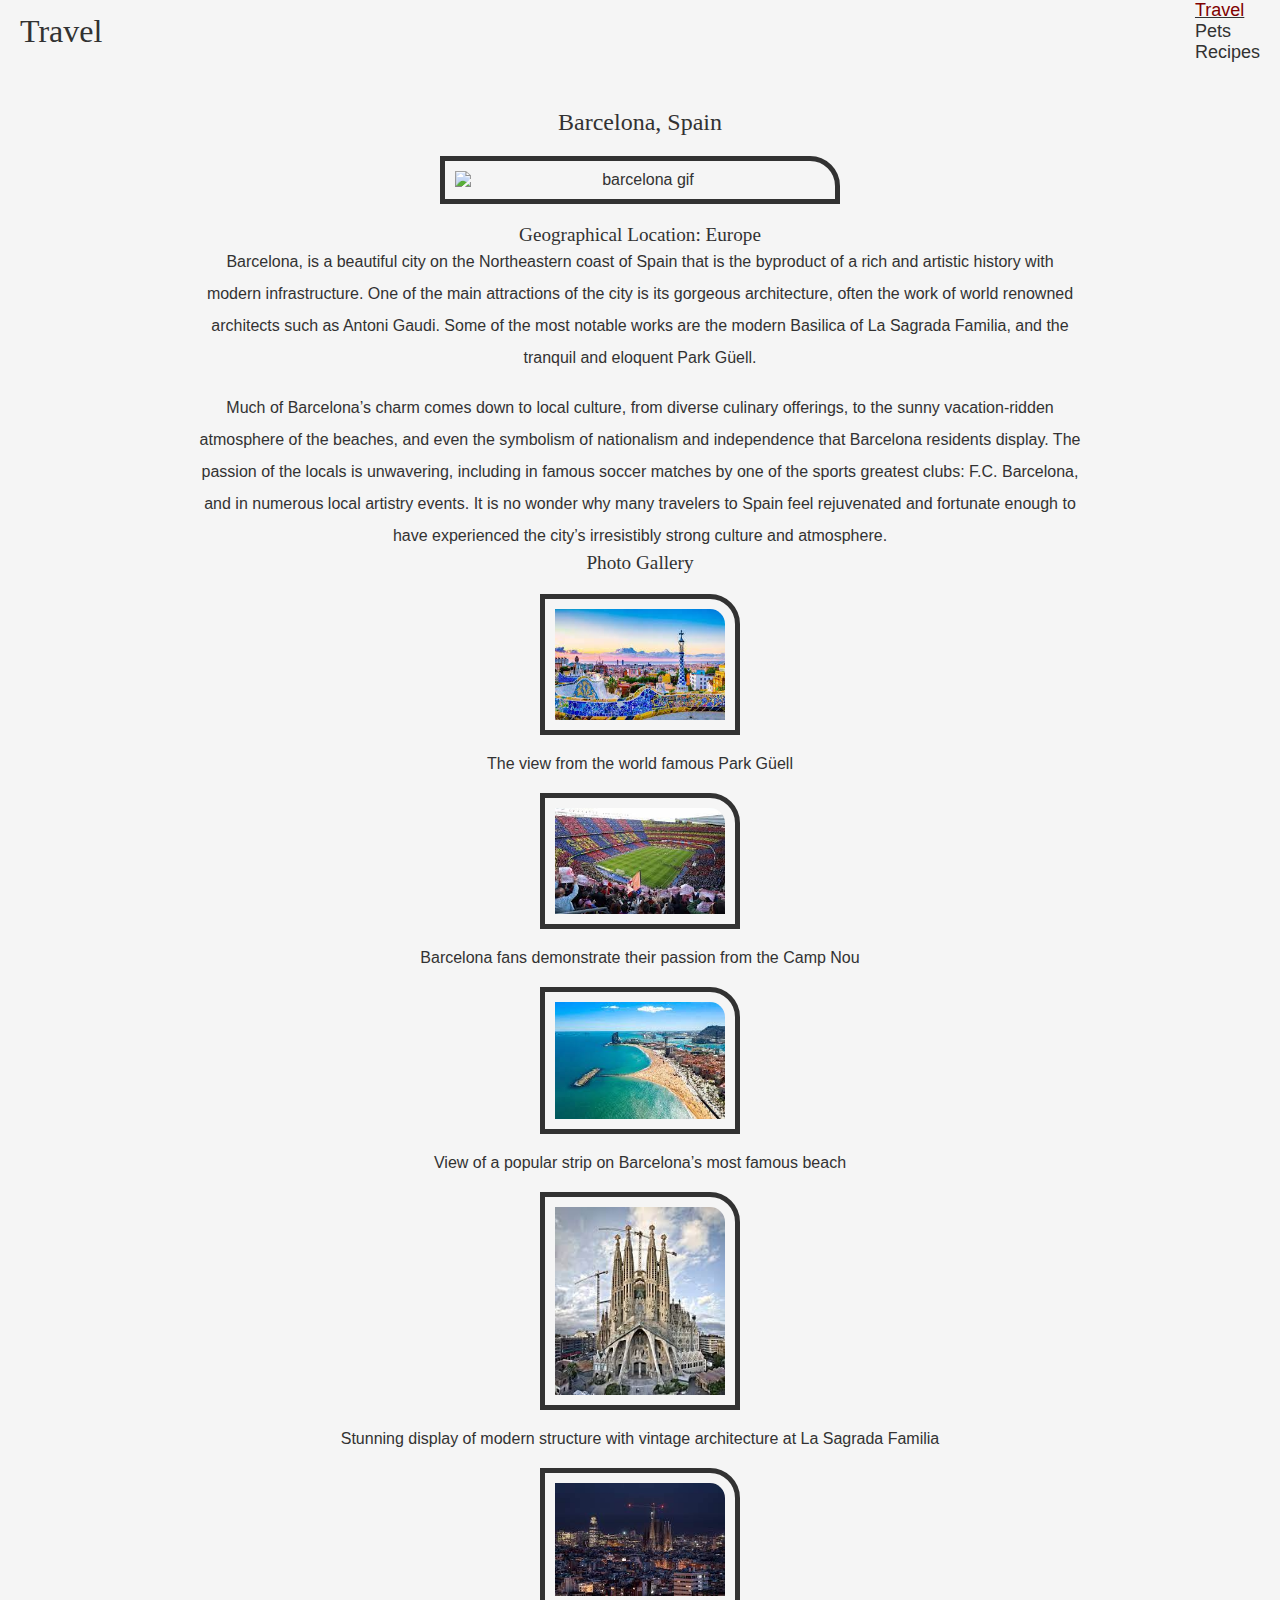
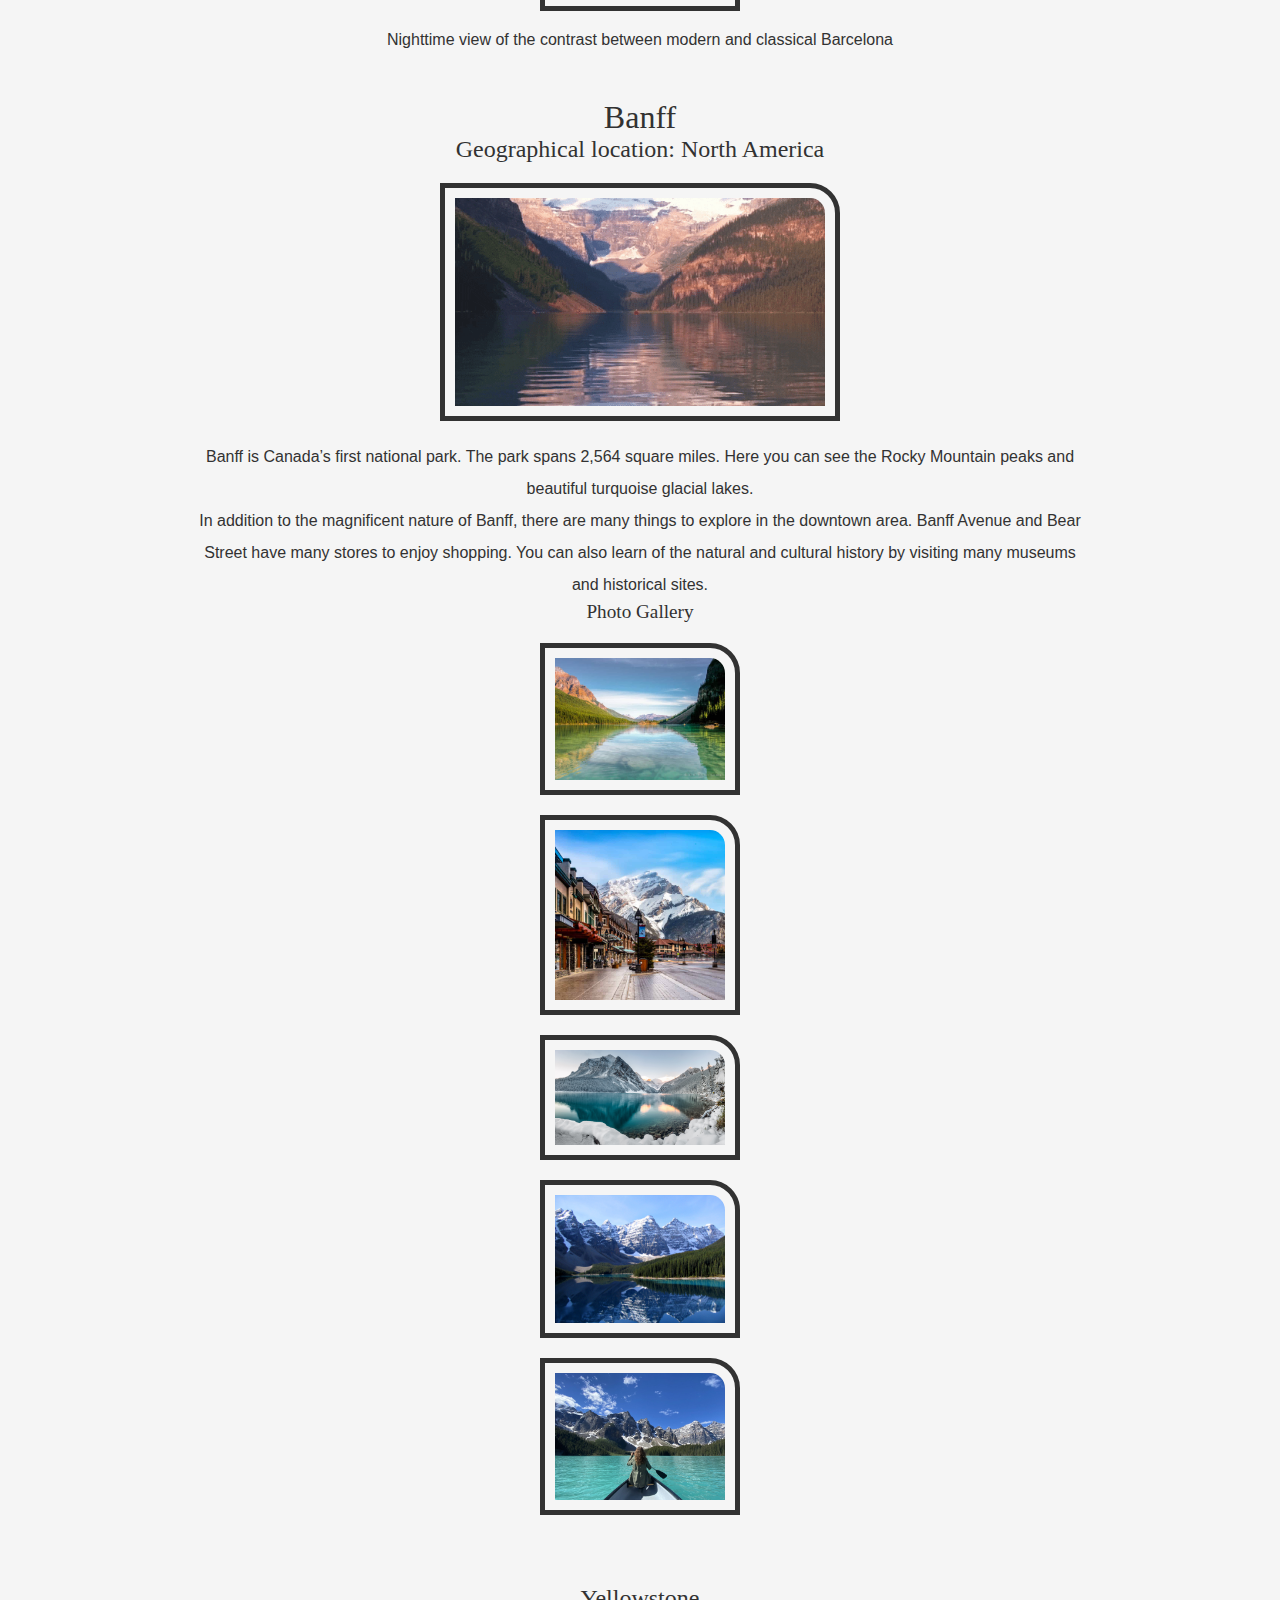
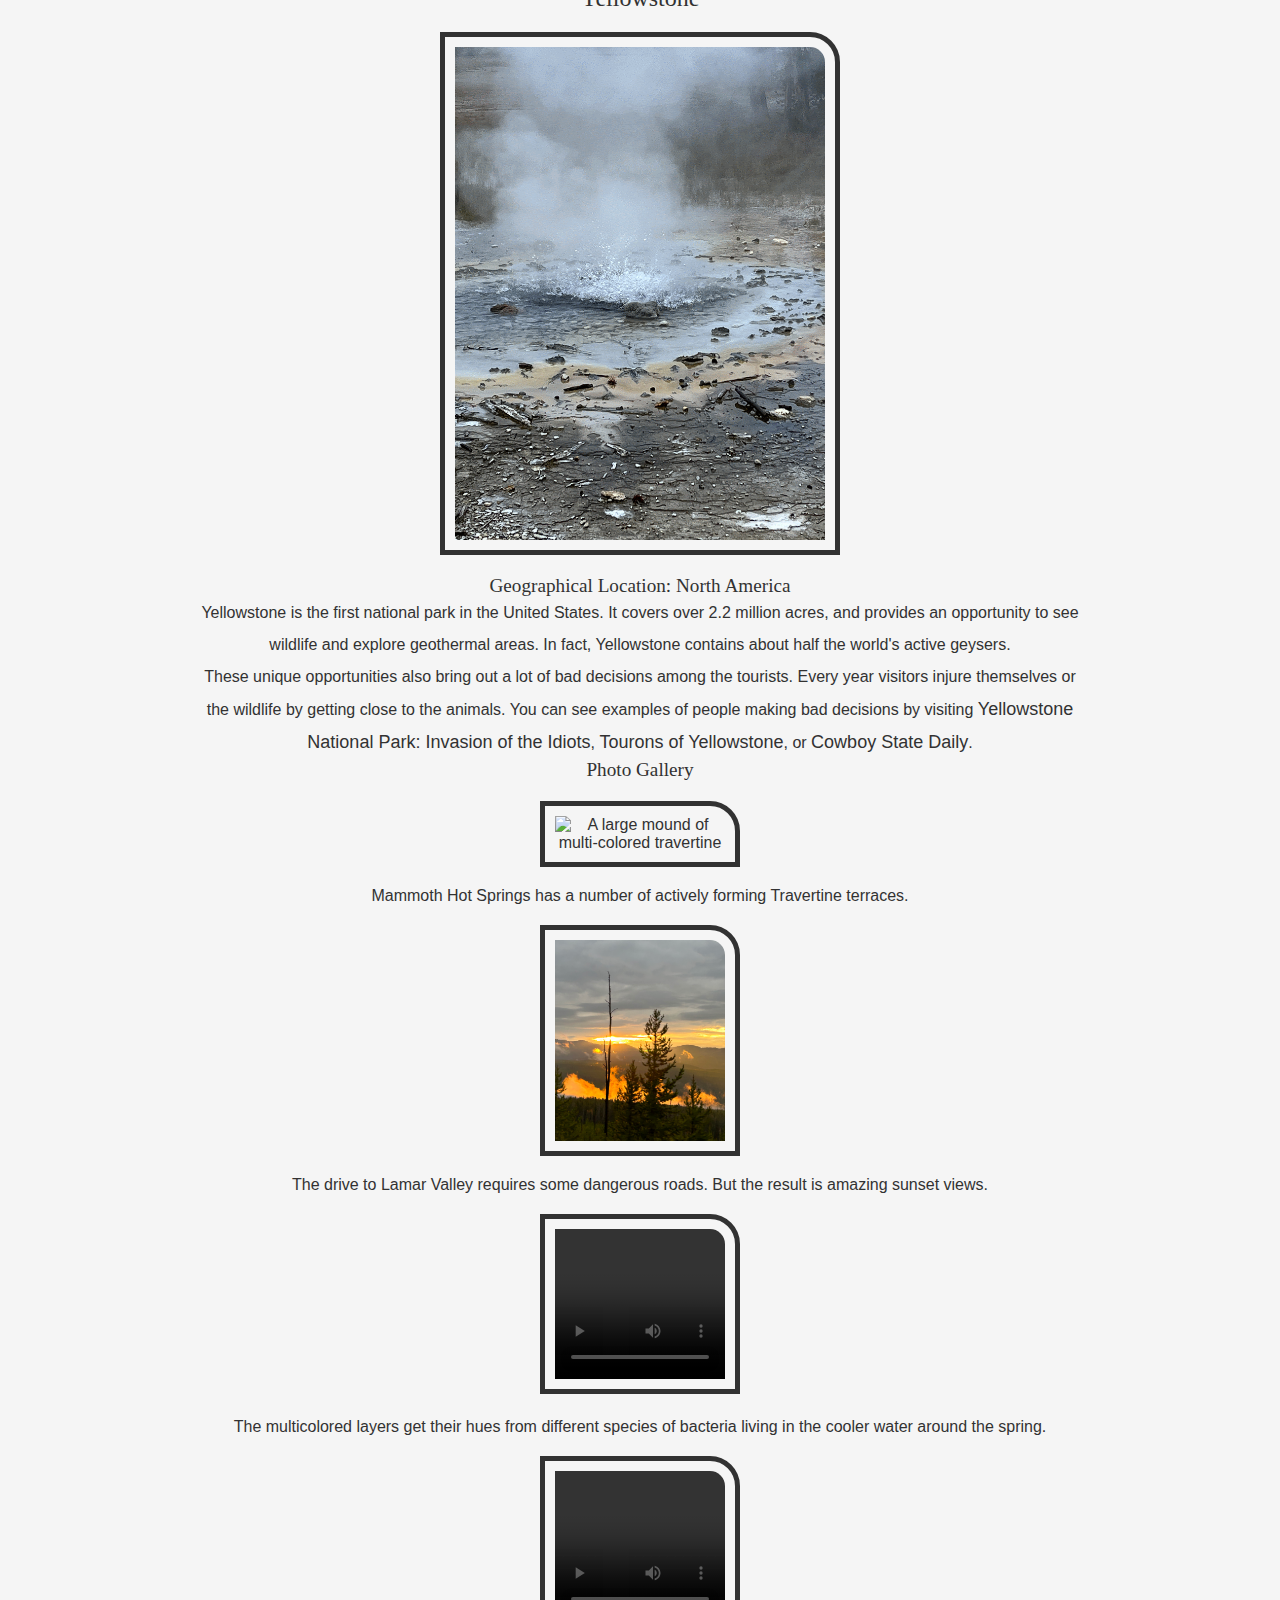
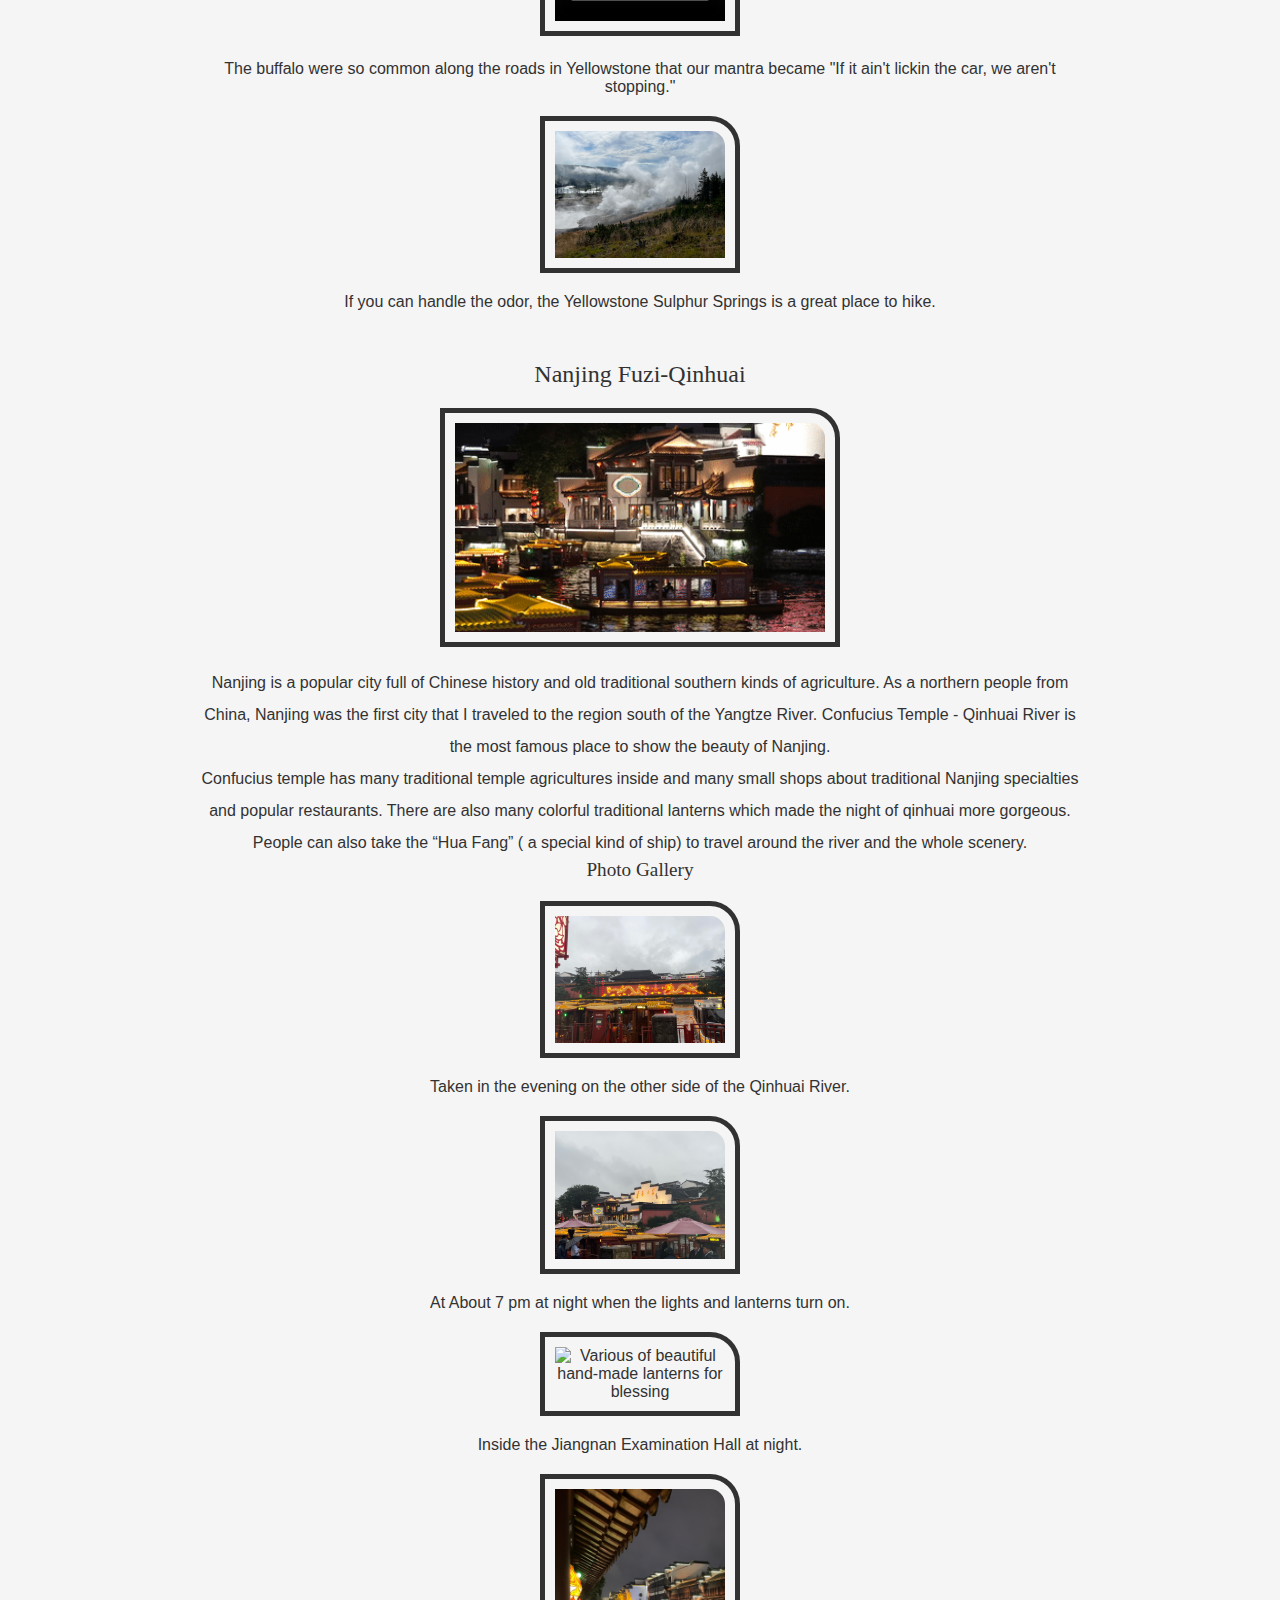
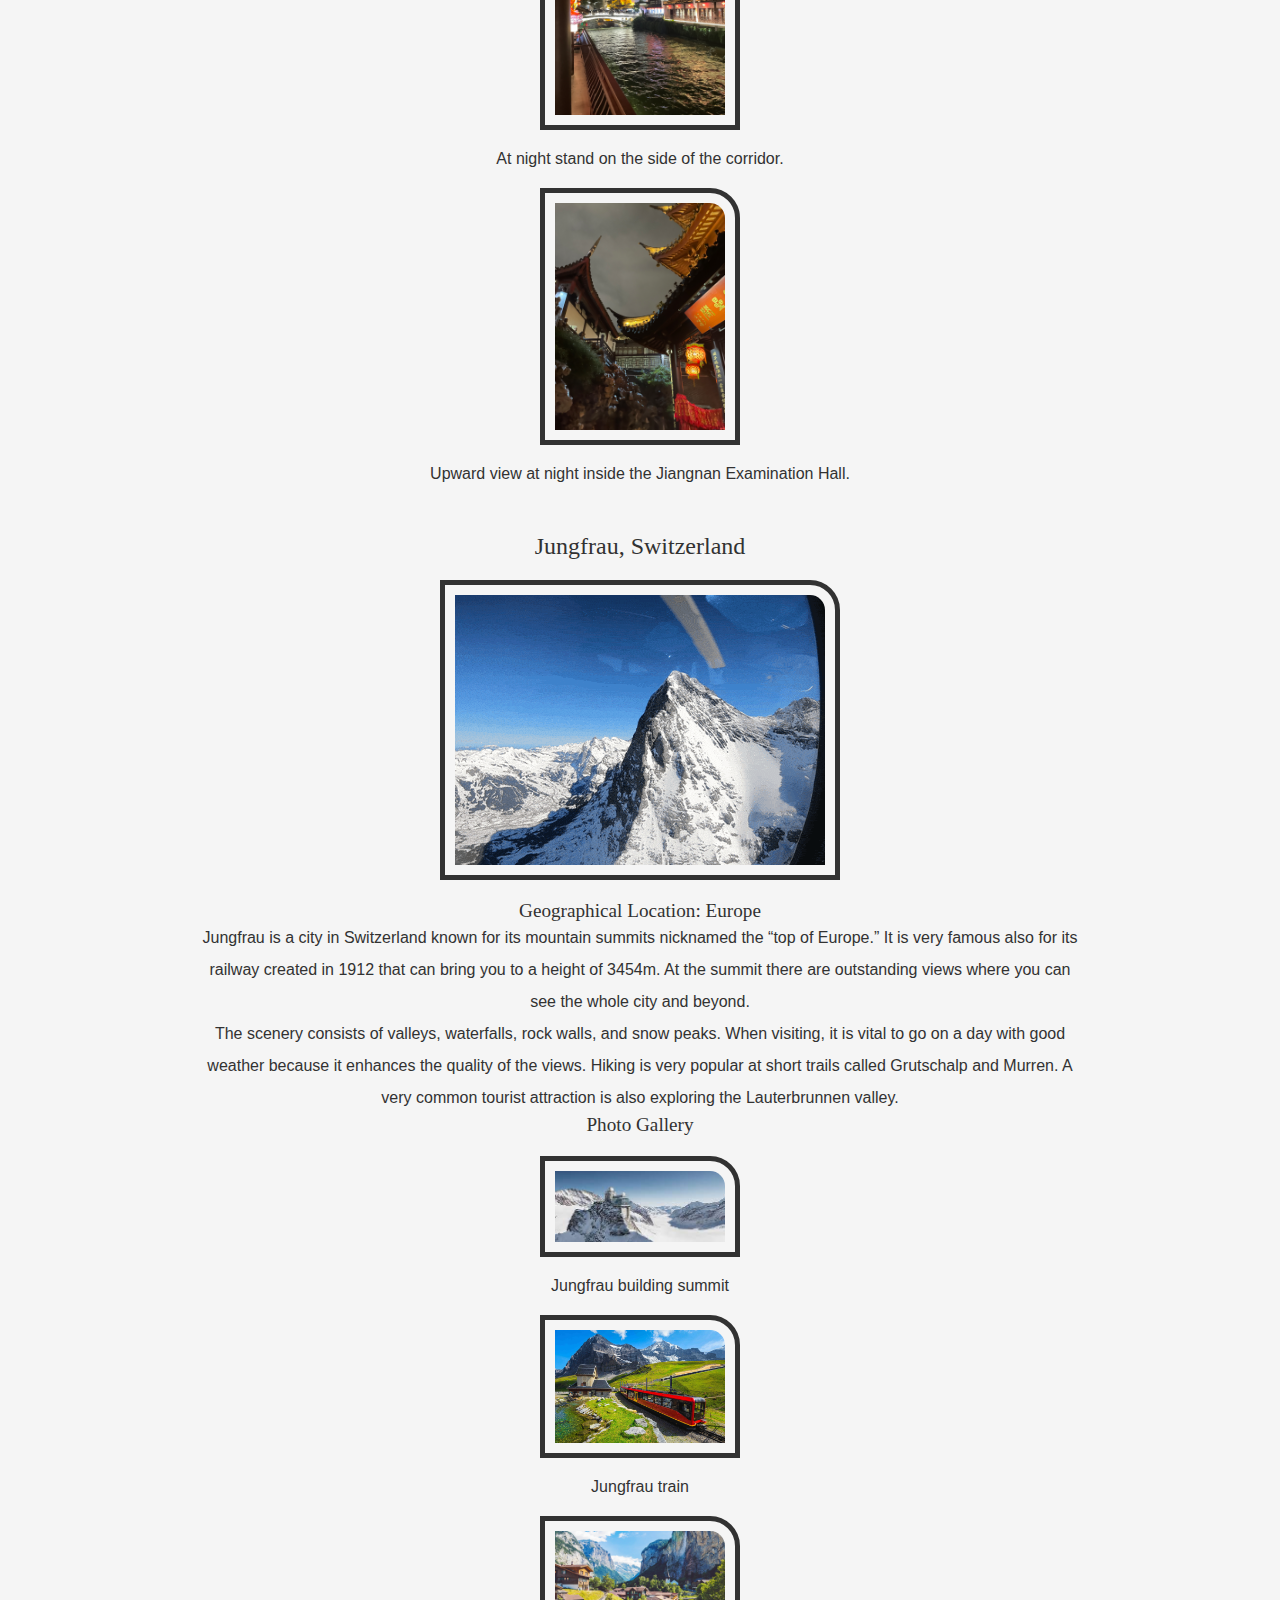
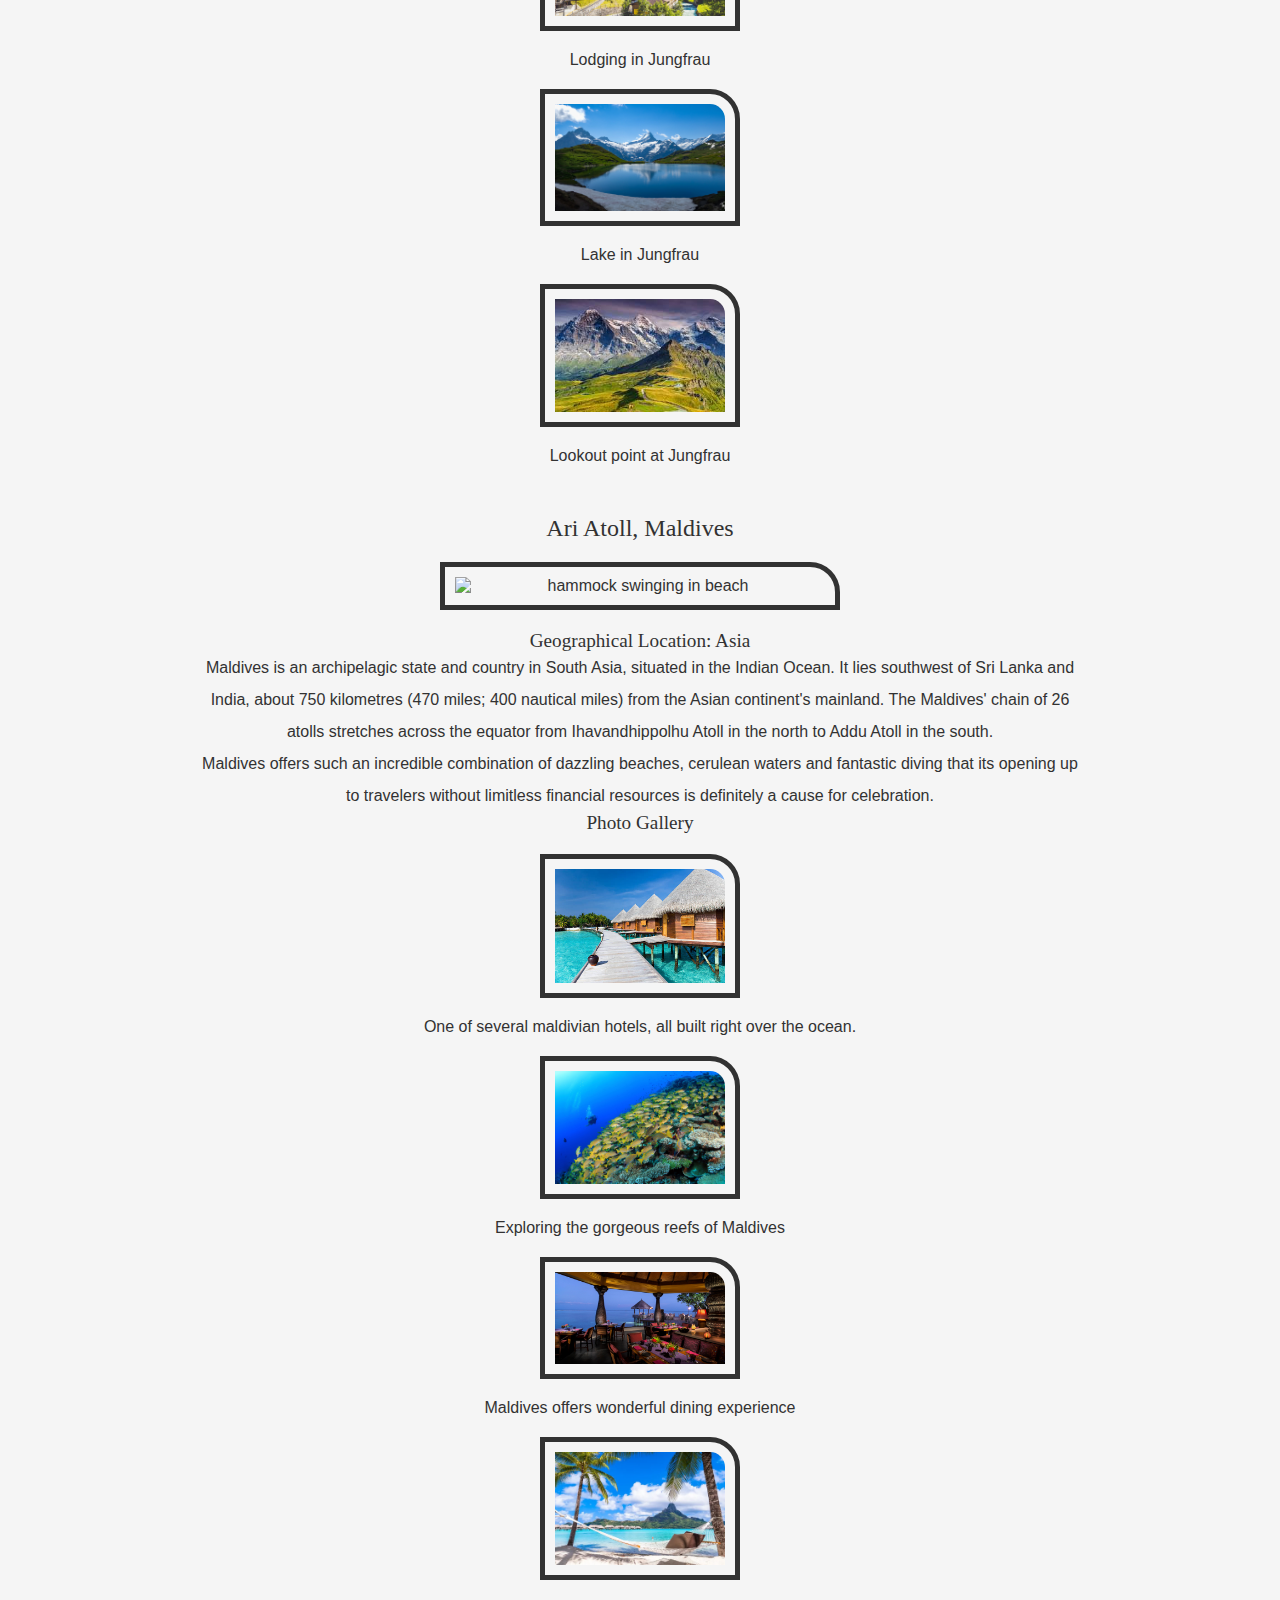
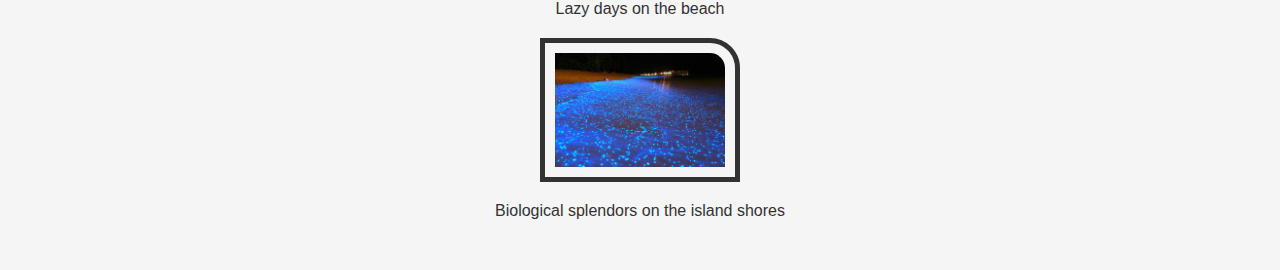
==== index.html @ 03258609 "first commit" ====
<!DOCTYPE html>
<html lang="en">
<head>
    <meta charset="UTF-8">
    <meta http-equiv="X-UA-Compatible" content="IE=edge">
    <meta name="viewport" content="width=device-width, initial-scale=1.0">
    <link rel="stylesheet" href="css/reset.css">
    <link rel="stylesheet" href="css/style.css">
    <title>Travel</title>
</head>
<body>
    
    <header>

        <h1>Travel</h1>

        <!-- <input type="checkbox" id="menu-toggle">
        <label for="menu-toggle" class="menu-icon">
            <div class="bar"></div>
            <div class="bar"></div>
            <div class="bar"></div>
        </label> -->

        <nav tabindex="0">
            <ul class="menubar">
            <li class="menuitem">
                <a class="selected" href="index.html">Travel</a>
            </li>
            <li class="menuitem">
                <a href="pets.html">Pets</a>
            </li>
            <li class="menuitem">
                <a href="recipes.html">Recipes</a>
            </li>
            </ul>
        </nav>

    </header>



    <a href="#main" class="skipToMain">Skip to main content</a>

    <!-- <nav>
        <input type="checkbox" id="hamburger-toggle">
        <label for="hamburger-toggle" id="hamburger-icon">
            <span class="line"></span>
            <span class="line"></span>
            <span class="line"></span>
        </label>
        <ul id="hamburger-menu">
            <li><a href="index.html">Travel</a></li>
            <li><a href="pets.html">Pets</a></li>
            <li><a href="recipes.html">Recipes</a></li>
        </ul>
    </nav> -->

    <main id="main">

        <div class="location">

            <div class="location-info">
                <h2>Barcelona, Spain</h2>
    
                <img class="gif" src="images/barcelona.gif" width="400" alt="barcelona gif">
                <img class="static" src="images/barcelona.jpeg" width="400" alt="barcelona image">
    
                <h3>Geographical Location: Europe</h3>
                <p>Barcelona, is a beautiful city on the Northeastern coast of Spain that is the byproduct of a rich and artistic history with modern infrastructure. One of the main attractions of the city is its gorgeous architecture, often the work of world renowned architects such as Antoni Gaudi. Some of the most notable works are the modern Basilica of La Sagrada Familia, and the tranquil and eloquent Park Güell.</p>
                <br>
                <p>Much of Barcelona’s charm comes down to local culture, from diverse culinary offerings, to the sunny vacation-ridden atmosphere of the beaches, and even the symbolism of nationalism and independence that Barcelona residents display. The passion of the locals is unwavering, including in famous soccer matches by one of the sports greatest clubs: F.C. Barcelona, and in numerous local artistry events. It is no wonder why many travelers to Spain feel rejuvenated and fortunate enough to have experienced the city’s irresistibly strong culture and atmosphere.</p>
            </div>
            
            <div class="photo-gallery">
                <h3>Photo Gallery</h3>
                <figure>
                    <img src="images/park_guell.jpeg" alt="View from bench seating above park" width="200">
                    <figcaption>The view from the world famous Park Güell</figcaption>
                </figure>
    
                <figure>
                    <img src="images/camp-nou.jpeg" alt="View of an FC Barcelona match from the Camp Nou" width="200">
                    <figcaption>Barcelona fans demonstrate their passion from the Camp Nou</figcaption>
                </figure>
    
    
                <figure>
                    <img src="images/beach_barcelona.jpeg" alt="Beach on the northeastern coast of spain" width="200">
                    <figcaption>View of a popular strip on Barcelona’s most famous beach</figcaption>
                </figure>
    
                <figure>
                    <img src="images/sagrada_familia.jpeg" alt="Image of famous basilica: La Sagrada Familia" width="200">
                    <figcaption>Stunning display of modern structure with vintage architecture at La Sagrada Familia</figcaption>
                </figure>
    
                <figure>
                    <img src="images/barcelona_skyline.jpeg" alt="Image of the night skyline in Barcelona" width="200">
                    <figcaption>Nighttime view of the contrast between modern and classical Barcelona</figcaption>
                </figure>
            <!-- Jean Gamboa Fuentes -->
            </div>   
        </div>

        <!-- Location 2 -->
        <div class="location">
            <div class="location-info">
                <h1>Banff</h1>
                <h2>Geographical location: North America</h2>
                <img class="static" src="images/banff.jpg" width = "400" alt = "Beautiful lake at Banff"/>
                <img class="gif" src="images/banff.gif" width = "400" alt = "GIF of a lake at Banff National Park"/>
                <p>Banff is Canada’s first national park. The park spans 2,564 square miles. Here you can see the Rocky Mountain peaks and beautiful turquoise glacial lakes.</p>
                <p>In addition to the magnificent nature of Banff, there are many things to explore in the downtown area. Banff Avenue and Bear Street have many stores to enjoy shopping. You can also learn of the natural and cultural history by visiting many museums and historical sites.</p>
            </div>
            <div class="photo-gallery">
                <h3>Photo Gallery</h3>
                <img class="thumbnail" src ="images/banff_lake_summer.jpg" width= "200" alt = "Lake at Banff in summer"/>
                <img src ="images/banff_town.jpg" width = "200" alt = "Banff downtown"/>
                <img src ="images/banff_winter.jpg" width = "200" alt = "Beautiful Banff in winter"/>
                <img src ="images/moraine_lake_banff.jpg" width = "200" alt = "Moraine lake at Banff"/>
                <img src ="images/canoeing_in_banff.jpg" width = "200" alt = "Canoeing in Banff"/>
            </div>
        </div>

        <!-- Location 3 -->
        <div class="location">

            <div class="location-info">
                <h2>Yellowstone</h2>
                <img class="gif" src="images/yellowstone_cauldron.gif" width="400" alt="Bubbling cauldron.">
                <img class="static" src="images/yellowstone_cauldron.jpg" width = "400" alt="Bubbling cauldron">
                <h3>Geographical Location: North America</h3>
                <p>Yellowstone is the first national park in the United States. It covers over 2.2 million acres, and provides an opportunity to see wildlife and explore geothermal areas.  In fact, Yellowstone contains about half the world's active geysers.</p>
                <p>These unique opportunities also bring out a lot of bad decisions among the tourists.  Every year visitors injure themselves or the wildlife by getting close to the animals.  You  can see examples of people making bad decisions by visiting <a href ="https://www.facebook.com/groups/yellowstonenationalparkinvasionoftheidiots/">Yellowstone National Park: Invasion of the Idiots</a>, <a href="https://www.instagram.com/touronsofyellowstone/?hl=en">Tourons of Yellowstone</a>, or  <a href="https://cowboystatedaily.com/">Cowboy State Daily</a>.</p>
            </div>

            <div class="photo-gallery">
                <h3>Photo Gallery</h3>

                <figure>
                    <img src="images/yellowstone_travertine.JPG" width = "200" alt="A large mound of multi-colored travertine">
                    <figcaption>Mammoth Hot Springs has a number of actively forming Travertine terraces.</figcaption>
                </figure>
                <figure>
                    <img src="images/yellowstone_sunset.jpg" width = "200" alt="Sunset over mountains with some charred trees in the foreground">
                    <figcaption>The drive to Lamar Valley requires some dangerous roads.  But the result is amazing sunset views.</figcaption>
                </figure>
                <figure>
                    <video width="200"  controls>
                        <source src="images/yellowstone_prism.MOV">
                        Your browser does not support the video tag.
                    </video>
                    <figcaption>The multicolored layers get their hues from different species of bacteria living in the cooler water around the spring.</figcaption>
                </figure>
                <figure>
                    <video width="200"  controls>
                        <source src="images/yellowstone_buffalo.MOV">
                        Your browser does not support the video tag.
                    </video>
                    <figcaption>The buffalo were so common along the roads in Yellowstone that our mantra became "If it ain't lickin the car, we aren't stopping."</figcaption>
                </figure>
                <figure>
                    <img src="images/yellowstone_sulphur_springs.JPG" width = "200" alt="A large spring with clouds of sulfur smoke rising from it.">
                    <figcaption>If you can handle the odor, the Yellowstone Sulphur Springs is a great place to hike.</figcaption>
                </figure>
            </div>
            <!-- Colleen van Lent -->
        </div>

        <!-- Location 4 -->
        <div class="location">
            <div class="location-info">
                <h2>  Nanjing Fuzi-Qinhuai </h2>
                <img class="gif" src="images/nanjing.gif" width = 400 alt = "qinhuai river git at night">
                <img class="static" src = "images/qinhuai.JPG" width = 400 alt = "qinhuai river photo at night">
                <p>Nanjing is a popular city full of Chinese history and old traditional southern kinds of agriculture. As a northern people from China, Nanjing was the first city that I traveled to the region south of the Yangtze River. Confucius Temple - Qinhuai River is the most famous place to show the beauty of Nanjing.</p>
                <p>Confucius temple has many traditional temple agricultures inside and many small shops about traditional Nanjing specialties and popular restaurants. There are also many colorful traditional lanterns which made the night of qinhuai more gorgeous. People can also take the “Hua Fang” ( a special kind of ship) to travel around the river and the whole scenery.  </p>
            </div>

            <div class="photo-gallery">
                <h3>Photo Gallery</h3>
                <figure>
                    <img src = "images/nj_dragon.JPG"  width = 200 alt = "Two dragons playing with beads carved on the dragon wall of a traditional Chinese building">
                    <figcaption> Taken in the evening on the other side of the Qinhuai River. </figcaption>
                </figure>
                <figure>
                    <img src = "images/nj_huafang.JPG"  width = 200 alt = "The Huafang ship of Qinhuai River for visitors">
                    <figcaption> At About 7 pm at night when the lights and lanterns turn on.</figcaption>
                </figure>
                <figure>
                    <img src = "images/nj_lantern.JPG"  width = 200 alt = "Various of beautiful hand-made lanterns for blessing">
                    <figcaption>  Inside the Jiangnan Examination Hall at night.</figcaption>
                </figure>
                <figure>
                    <img src = "images/nj_qhriver.JPG"  width = 200 alt = "The ancient building corridor on both sides of the Qinhuai River">
                    <figcaption>  At night stand on the side of the corridor.</figcaption>
                </figure>
                <figure>
                    <img src = "images/nj_temple.JPG"  width = 200 alt = "The temple  people burn incense and pray for success in the exam">
                    <figcaption> Upward view at night inside the Jiangnan Examination Hall. </figcaption>
                </figure>
            </div>

            <!--Sophy Ji-->
            </div>

        <!-- Location 5 -->
        <div class="location">
            <div class="location-info">
                <h2>Jungfrau, Switzerland</h2>
                <img class="gif" src=images/jungfrau-helicopter.gif width="400" height="300" alt="Helicoper in Jungfrau.">
                <img class="static" src=images/jungfrau-summit.jpeg width = "400" height="300" alt="Top of jungfrau">
                <h3>Geographical Location: Europe</h3>
                <p>Jungfrau is a city in Switzerland known for its mountain summits nicknamed the “top of Europe.” It is very famous also for its railway created in 1912 that can bring you to a height of 3454m. At the summit there are outstanding views where you can see the whole city and beyond.</p>
                <p>The scenery consists of valleys, waterfalls, rock walls, and snow peaks. When visiting, it is vital to go on a day with good weather because it enhances the quality of the views. Hiking is very popular at short trails called Grutschalp and Murren. A very common tourist attraction is also exploring the Lauterbrunnen valley.</p>
            </div>

            <div class="photo-gallery">
                <h3>Photo Gallery</h3>
                <figure>
                    <img src=images/jungfrau_summit_building.jpg width = "200" alt="Tourists can take the train and elevator up to that building on summit">
                    <figcaption>Jungfrau building summit</figcaption>
                </figure>
                <figure>
                    <img src=images/jungfrau_train.jpg width = "200" alt="Train on railway that takes you to the top of the summit">
                    <figcaption>Jungfrau train</figcaption>
                </figure>
                <figure>
                    <img src=images/jungfrau_lodging.jpg width = "200" alt="Houses located in Jungfrau for people to stay at">
                    <figcaption>Lodging in Jungfrau</figcaption>
                </figure>
                <figure>
                    <img src=images/jungfrau_water.jpg width = "200" alt="Body of water located in Jungfrau fun for swimming">
                    <figcaption>Lake in Jungfrau</figcaption>
                </figure>
                <figure>
                    <img src=images/jungfrau_lookout.jpg width = "200" alt="Tourists can go to the spot to look out over the country">
                    <figcaption>Lookout point at Jungfrau</figcaption>
                </figure>
            </div>

            <!-- Daniel Saltzman -->
        </div>

        <!-- Location 6 -->
        <div class="location">
            <div class="location-info">
                <h2>Ari Atoll, Maldives</h2>
                <img class="gif" src="images/maldives.gif" width="400" alt="hammock swinging in beach">
                <img class="static" src="images/maldives_aerial.jpeg" width="400" alt="aerial view of houses on water">
                <h3>Geographical Location: Asia</h3>
                <p>Maldives is an archipelagic state and country in South Asia, situated in the Indian Ocean. It lies southwest of Sri Lanka and India, about 750 kilometres (470 miles; 400 nautical miles) from the Asian continent's mainland. The Maldives' chain of 26 atolls stretches across the equator from Ihavandhippolhu Atoll in the north to Addu Atoll in the south.</p>
                <p>Maldives offers such an incredible combination of dazzling beaches, cerulean waters and fantastic diving that its opening up to travelers without limitless financial resources is definitely a cause for celebration.</p>
            </div>

            <div class="photo-gallery">
                <h3>Photo Gallery </h3>
                <figure>
                    <img src="images/maldives_hotel.jpeg" width = "200" alt="A maldives hotel with multiple suites lined up on the right and a central boardwalk">
                    <figcaption>One of several maldivian hotels, all built right over the ocean.</figcaption>
                </figure>
                <figure>
                    <img src="images/maldives_diving.jpeg" width = "200" alt="A scuba diver diving in the Maldives along a vibrant reef">
                    <figcaption>Exploring the gorgeous reefs of Maldives</figcaption>
                </figure>
                <figure>
                    <img src="images/maldives_restaurant.jpeg" width = "200" alt="Interior of a luxury dining restaurant in Maldives overlooking the ocean">
                    <figcaption>Maldives offers wonderful dining experience</figcaption>
                </figure>
                <figure>
                    <img src="images/maldives_hammock.webp" width = "200" alt="A hammock on the beach besides the clear blue waters of Maldives">
                    <figcaption>Lazy days on the beach</figcaption>
                </figure>
                <figure>
                    <img src="images/maldives_glowing.jpeg" width = "200" alt="The bioluminescent glowing beach of Maldives where the waters glow blue">
                    <figcaption>Biological splendors on the island shores</figcaption>
                </figure>
            </div>

            <!-- Aditya Kaushal -->
        </div>

    </main>

</body>

</html>
---- css/style.css ----
/* Background color: beige #DDD0C8
   Text Color: Dark Gray #323232
   Heading Colors: Dark Gray
*/
html {
    scroll-behavior: smooth;
    font-family: 'Segoe UI', Tahoma, Geneva, Verdana, sans-serif;
}

header {
    /* padding: 20px 0; */
    display: flex;
    justify-content: space-between;
    align-items: center;
    color: #323232;
    margin: 0px 10px;
}

body {
    margin: 0px 10px;
    /* font-family: sans-serif; */
    background-color: #DDD0C8;
    color: #323232; 
}

/* HEADING STYLING */
h1 {
    font-family: 'Times New Roman', Times, serif;
    color: #323232;
    text-align: center;
    font-size: xx-large;
}

h2, h3 {
    font-family: 'Times New Roman', Times, serif;
    color: #323232;
}

h2 {
    font-size: x-large;
}

h3 {
    font-size: larger;
}

/* LINK STYLING */
a {
    text-decoration: none;
    color: #323232;
    font-size: large;   
}

.skipToMain {
    display: hidden;
    position: relative;
    top: -400px;
}

a:hover {
    color: gray;
} 
.selected {
    text-decoration: underline;
    text-decoration-color: #323232;
    color: maroon
}
/* PARAGRAPH STYLING */
p {
    line-height: 32px;  
}

/* RECIPE STYLING */
.recipe {
    margin: 0;
    padding: 0;
    margin-top: 25px;
    margin-bottom: 50px;
    display: grid;
    grid-template-columns: 15% 70% 15%;
    /* gap: 15px; */
}

.recipe-info {
    grid-column: 2; /* Place the box in the middle column */
    margin: 0 auto; /* Center horizontally within the middle column */
    text-align: center; /* Center the text within the box */
}

/* PET STYLING */
.pet {
    margin: 0;
    padding: 0;
    margin-top: 25px;
    margin-bottom: 50px;
    display: grid;
    grid-template-columns: 15% 70% 15%;
    /* gap: 15px; */
}

.pet-info {
    grid-column: 2; /* Place the box in the middle column */
    margin: 0 auto; /* Center horizontally within the middle column */
    text-align: center; /* Center the text within the box */
}

/* LOCATION styling */
.location {
    margin: 0;
    padding: 0;
    margin-top: 25px;
    margin-bottom: 50px;
    display: grid;
    grid-template-columns: 15% 70% 15%;
    /* gap: 15px; */
}

.location-info {
    grid-column: 2; /* Place the box in the middle column */
    margin: 0 auto; /* Center horizontally within the middle column */
    text-align: center; /* Center the text within the box */
}

.photo-gallery {
    grid-column: 2; /* Place the box in the middle column */
    margin: 0 auto; /* Center horizontally within the middle column */
    text-align: center; /* Center the text within the box */

}

/* PHOTO GALLERY STYLING */
.static {
    display: none;
}

@media screen and (prefers-reduced-motion: reduce){

    html {
        scroll-behavior: auto; /* Removes scroll animation */
    }
  
    .skipToMain {
      -webkit-transition: none; /* sets to default setting */
      transition: none;        /* sets to default setting */
     }  

    .gif {
        display: none;
    }

    .static {
        display: block;
    }


  }

img {
    border: solid 5px;
    margin: 0 auto;
    margin-top: 20px;
    margin-bottom: 20px;
    display: block;
    padding: 10px;
    border-top-right-radius: 30px;
}

video {
    border: solid 5px;
    margin: 20px 0px;
    padding: 10px;
    border-top-right-radius: 30px;
}

/* Larger views (NOT COMPLETED) */
@media screen and (min-width: 768px) {
    
    body {
        background-color: whitesmoke;
    }

    .skipToMain {
        position: relative;
        top: -100px;
        text-transform: uppercase;
        display: block;
    }

    .skipToMain:focus {
        position: absolute;
        top: 20px;
    }

    :focus {
        border: solid 2px;
    }
      
}
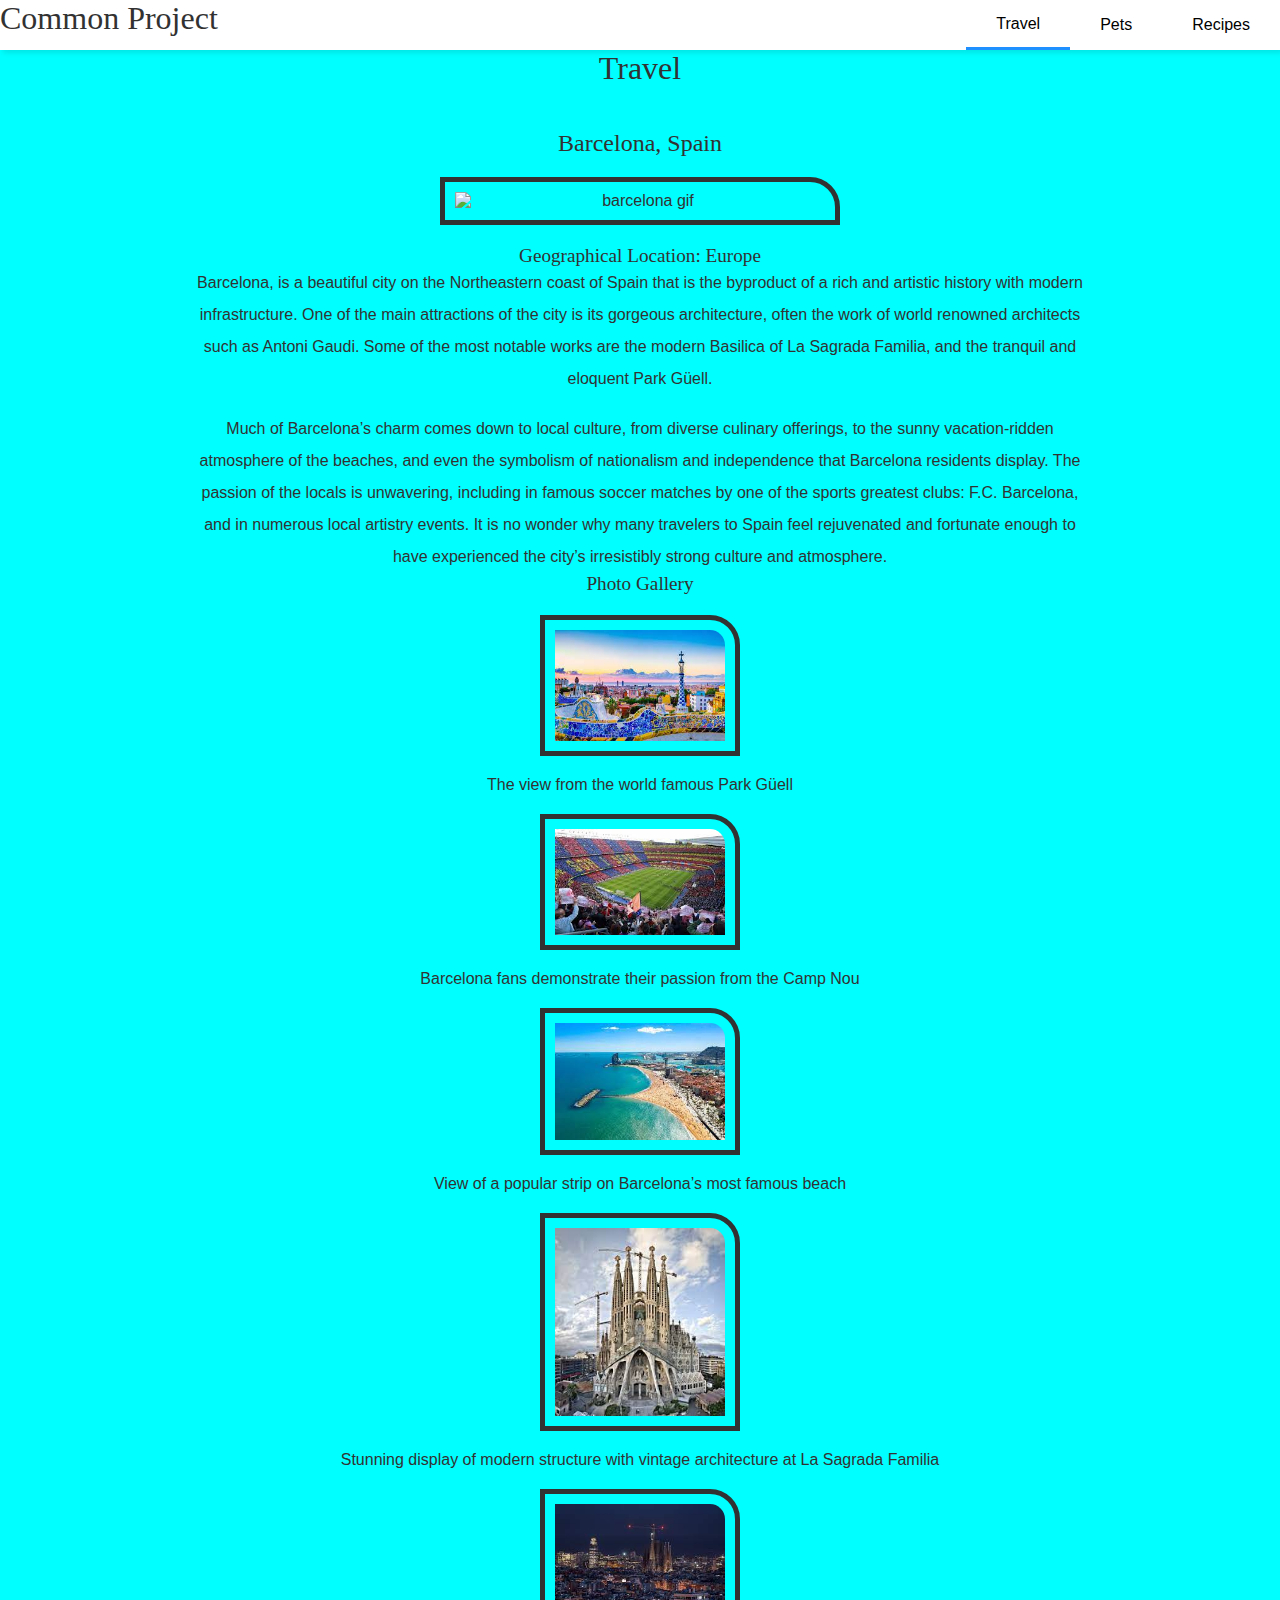
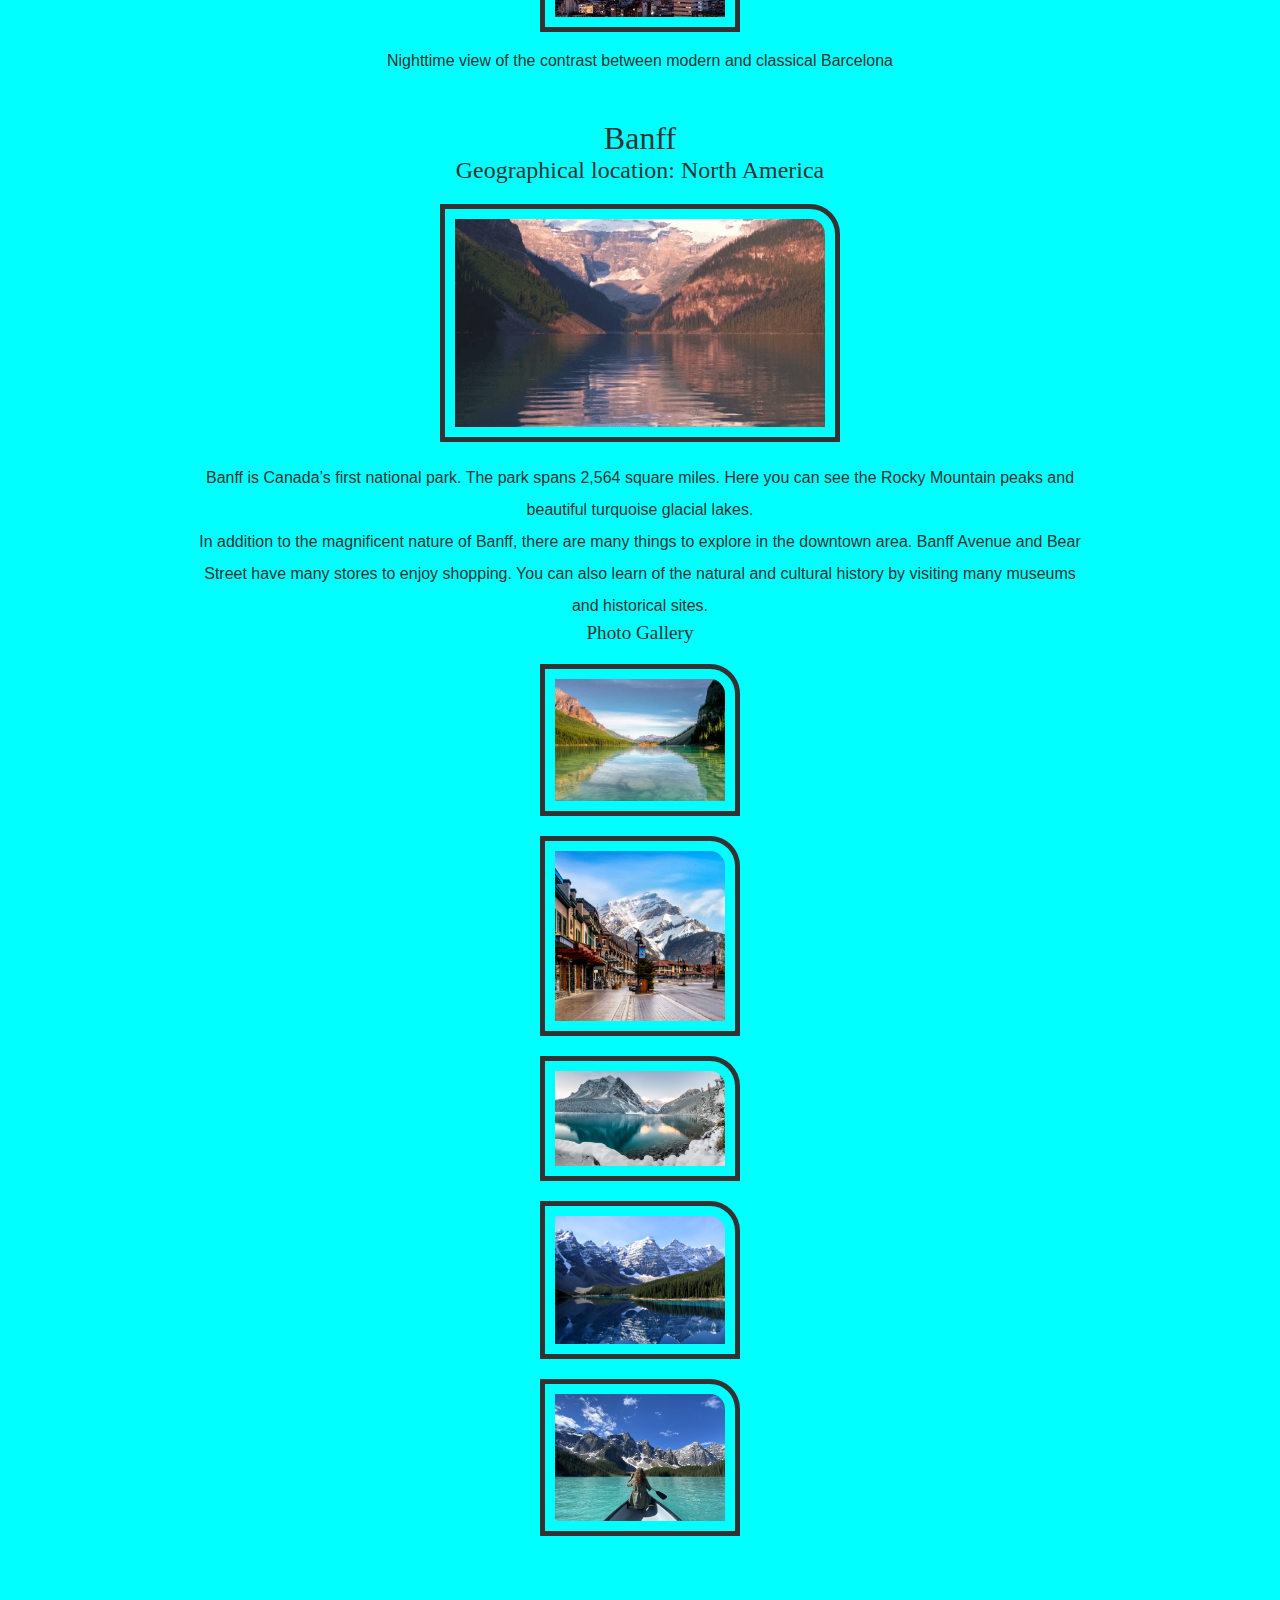
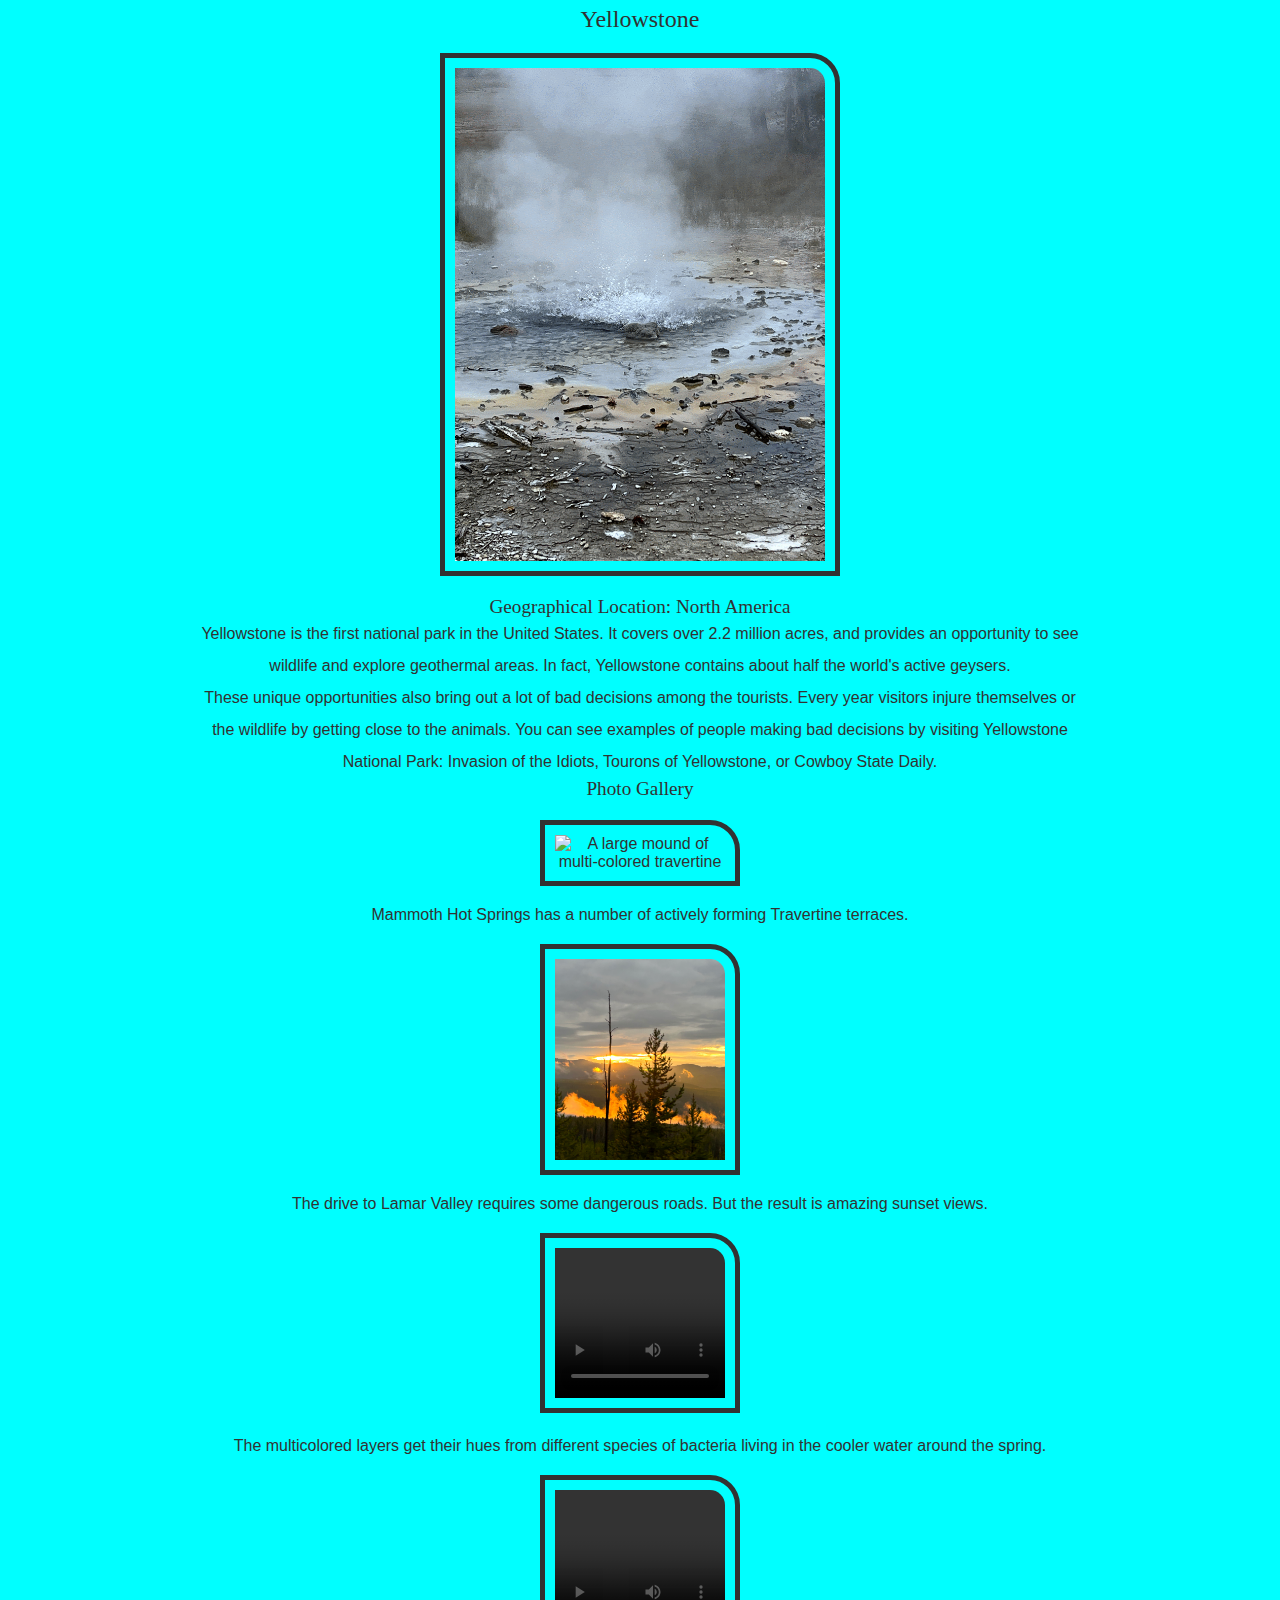
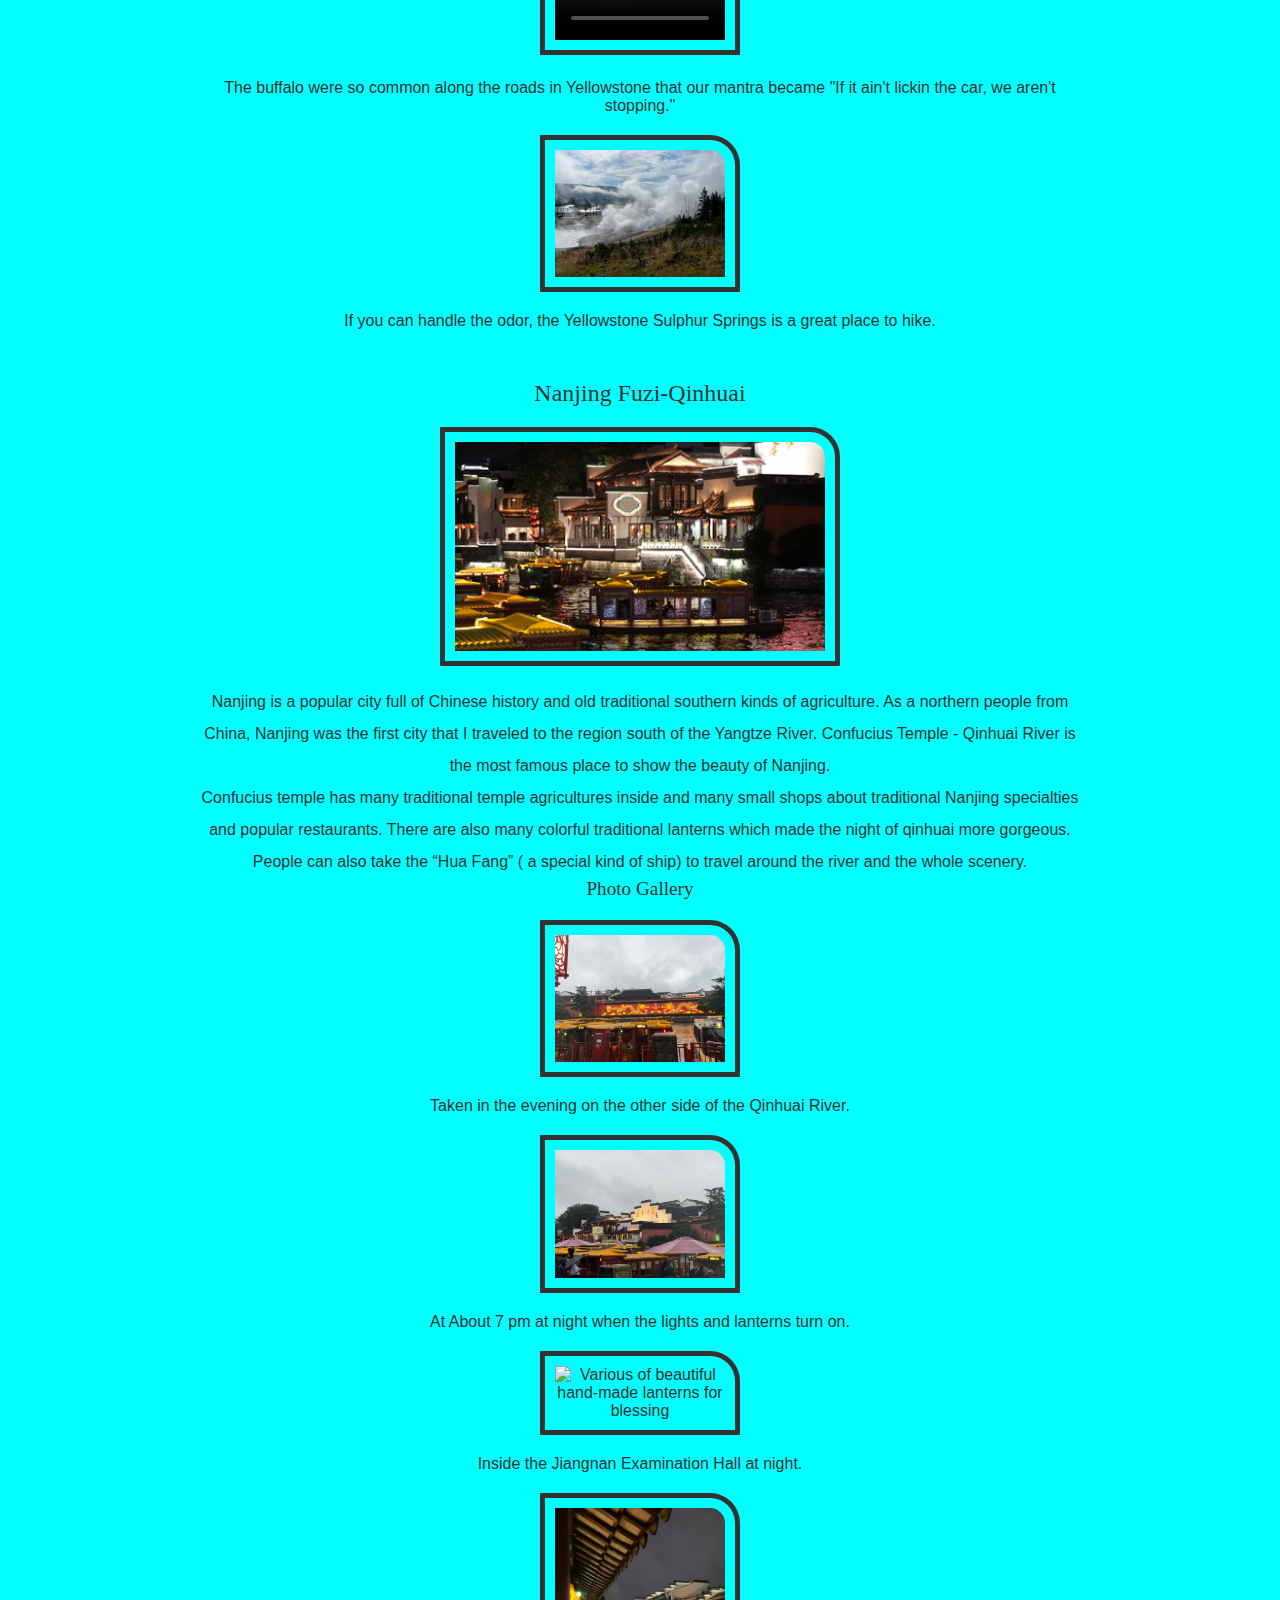
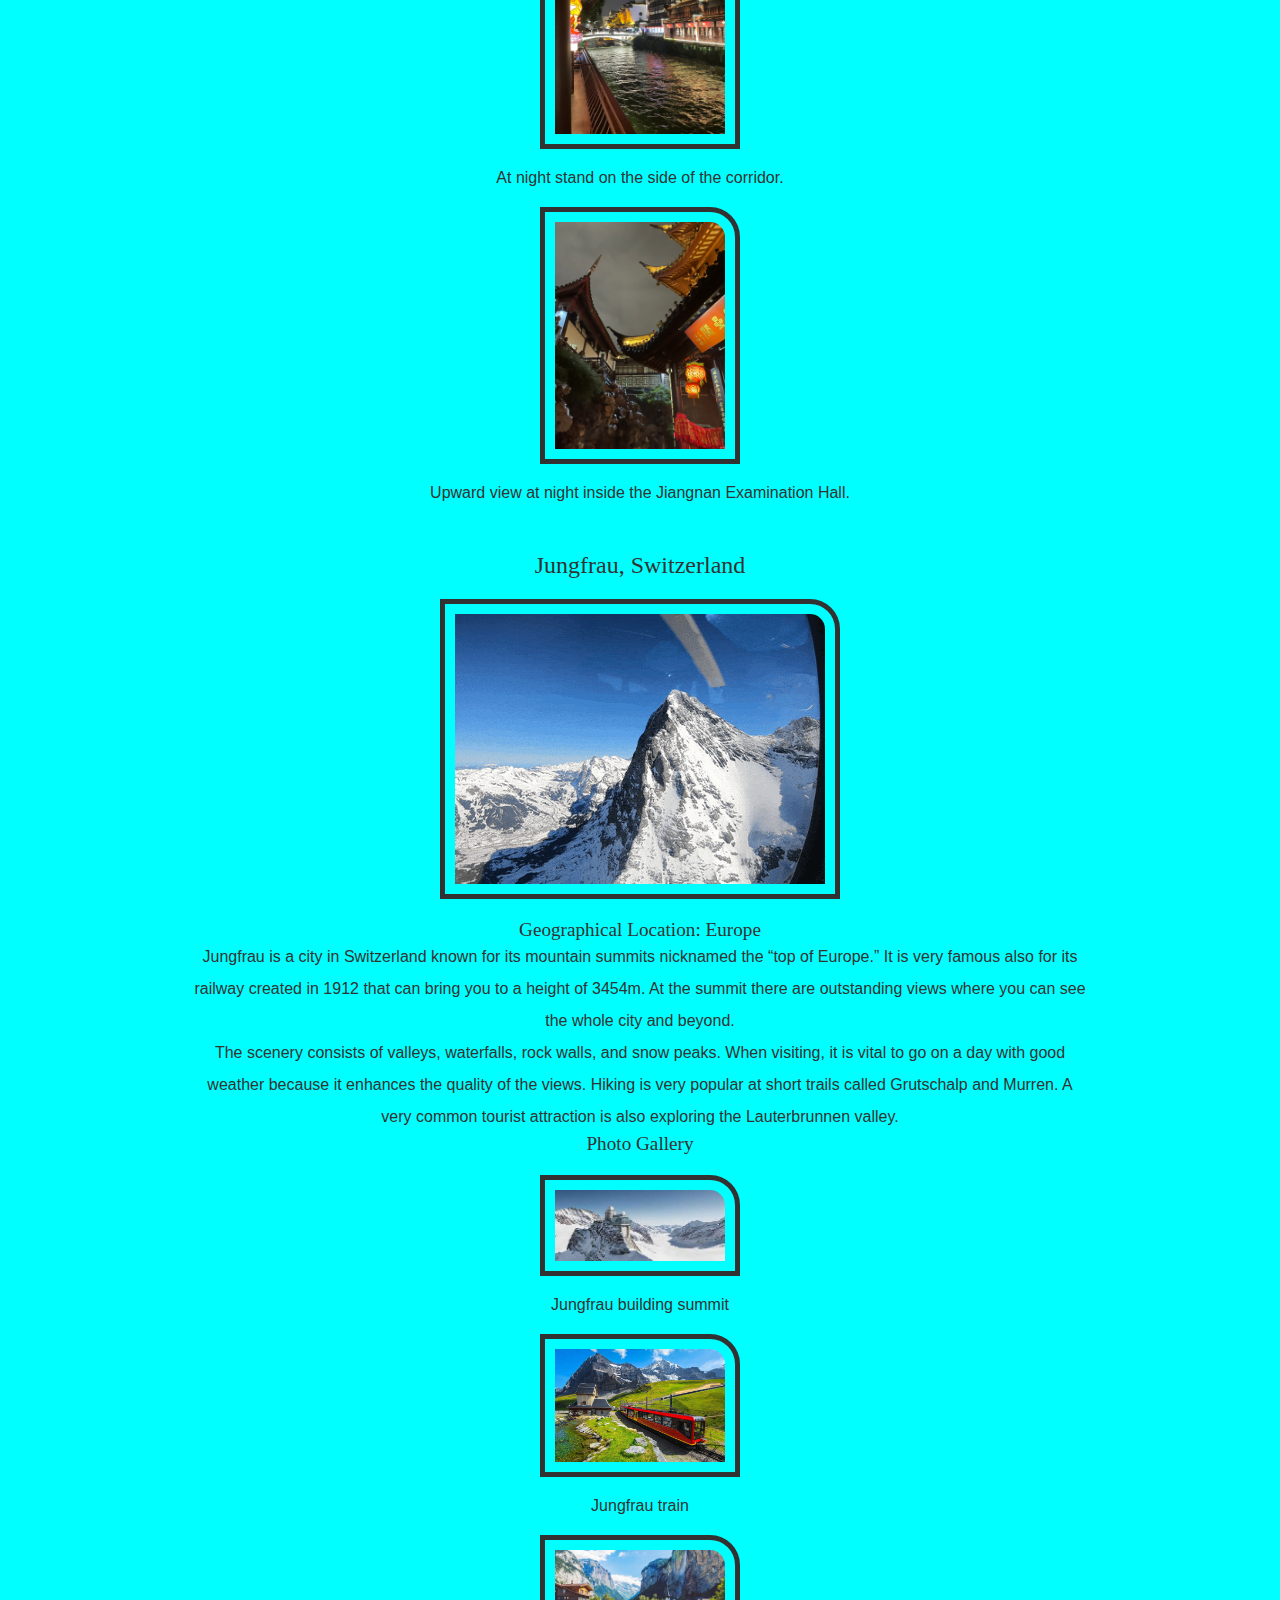
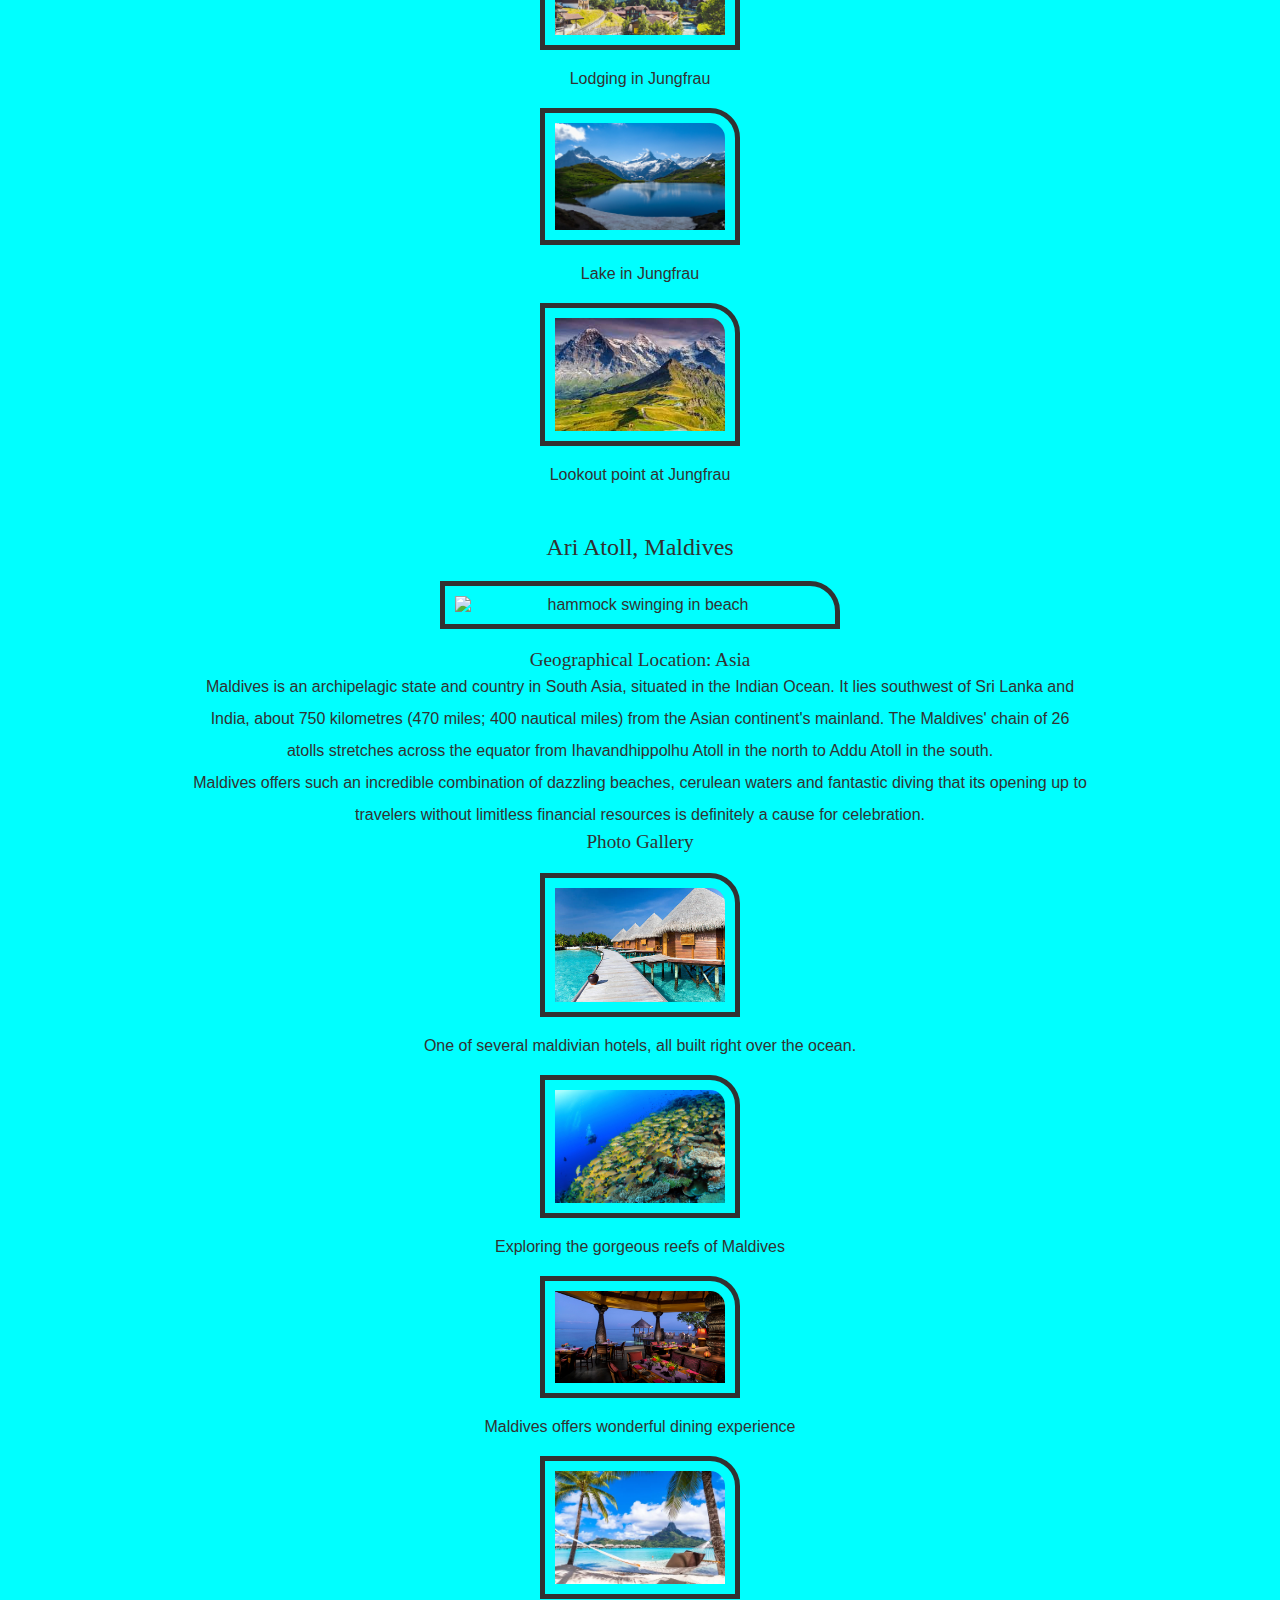
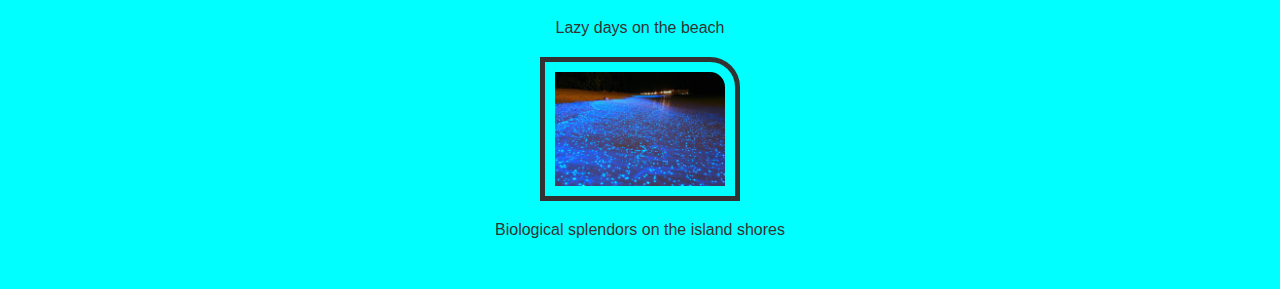
==== commit 72651ae5: "updated navigation for mobile & tablet view" ====
--- a/index.html
+++ b/index.html
@@ -11,49 +11,44 @@
 <body>
     
     <header>
-
-        <h1>Travel</h1>
-
-        <!-- <input type="checkbox" id="menu-toggle">
-        <label for="menu-toggle" class="menu-icon">
-            <div class="bar"></div>
-            <div class="bar"></div>
-            <div class="bar"></div>
-        </label> -->
-
-        <nav tabindex="0">
-            <ul class="menubar">
-            <li class="menuitem">
-                <a class="selected" href="index.html">Travel</a>
-            </li>
-            <li class="menuitem">
-                <a href="pets.html">Pets</a>
-            </li>
-            <li class="menuitem">
-                <a href="recipes.html">Recipes</a>
-            </li>
+    
+        <nav>
+            <ul class="side-menu">
+                <li class="menu-button" onclick=closeMenu()><a href="#"><svg xmlns="http://www.w3.org/2000/svg" height="26" viewBox="0 -960 960 960" width="26"><path d="m256-200-56-56 224-224-224-224 56-56 224 224 224-224 56 56-224 224 224 224-56 56-224-224-224 224Z"/></svg></a></li>
+                <li id="selected"><a href="index.html">Travel</a></li>
+                <li><a href="pets.html">Pets</a></li>
+                <li><a href="recipes.html">Recipes</a></li>
+            </ul>
+            <ul>
+                <li class="title">Common Project</li>
+                <li id="selected" class="hideOnMobile"><a href="index.html">Travel</a></li>
+                <li class="hideOnMobile"><a href="pets.html">Pets</a></li>
+                <li class="hideOnMobile"><a href="recipes.html">Recipes</a></li>
+                <li class="menu-button" onclick=openSideMenu()><a href="#"><svg xmlns="http://www.w3.org/2000/svg" height="26" viewBox="0 -960 960 960" width="26"><path d="M120-240v-80h720v80H120Zm0-200v-80h720v80H120Zm0-200v-80h720v80H120Z"/></svg></a></li>
             </ul>
         </nav>
 
+        <h1>Travel</h1>
+
+        <script>
+            function openSideMenu() {
+                const sideMenu = document.querySelector('.side-menu');
+                sideMenu.style.display = 'flex';
+            }
+            function closeMenu() {
+                const sideMenu = document.querySelector('.side-menu');
+                sideMenu.style.display = 'none';
+            }
+        </script>
+
+
     </header>
 
 
 
     <a href="#main" class="skipToMain">Skip to main content</a>
 
-    <!-- <nav>
-        <input type="checkbox" id="hamburger-toggle">
-        <label for="hamburger-toggle" id="hamburger-icon">
-            <span class="line"></span>
-            <span class="line"></span>
-            <span class="line"></span>
-        </label>
-        <ul id="hamburger-menu">
-            <li><a href="index.html">Travel</a></li>
-            <li><a href="pets.html">Pets</a></li>
-            <li><a href="recipes.html">Recipes</a></li>
-        </ul>
-    </nav> -->
+    
 
     <main id="main">
 
--- a/css/style.css
+++ b/css/style.css
@@ -2,25 +2,24 @@
    Text Color: Dark Gray #323232
    Heading Colors: Dark Gray
 */
+
+/* DEFAULT STYLING FOR THE PAGE  */
+*{
+    padding: 0;
+    margin: 0;
+    box-sizing: border-box;
+}
+
 html {
     scroll-behavior: smooth;
     font-family: 'Segoe UI', Tahoma, Geneva, Verdana, sans-serif;
 }
 
-header {
-    /* padding: 20px 0; */
-    display: flex;
-    justify-content: space-between;
-    align-items: center;
-    color: #323232;
-    margin: 0px 10px;
-}
-
 body {
-    margin: 0px 10px;
     /* font-family: sans-serif; */
     background-color: #DDD0C8;
     color: #323232; 
+    min-height: 100vh;
 }
 
 /* HEADING STYLING */
@@ -45,11 +44,6 @@
 }
 
 /* LINK STYLING */
-a {
-    text-decoration: none;
-    color: #323232;
-    font-size: large;   
-}
 
 .skipToMain {
     display: hidden;
@@ -57,14 +51,93 @@
     top: -400px;
 }
 
-a:hover {
-    color: gray;
-} 
-.selected {
-    text-decoration: underline;
-    text-decoration-color: #323232;
-    color: maroon
-}
+/* NAV STYLING */
+nav {
+    background-color: white;
+    box-shadow: 3px 3px 5px rgba(0,0,0,0.1);
+}
+
+nav ul {
+    width: 100%;
+    display: flex;
+    list-style: none;
+    justify-content: flex-end;
+    align-items: center;
+}
+
+nav li {
+    height: 50px;
+}
+
+nav a {
+    height: 100%;
+    padding: 0 30px;
+    text-decoration: none;
+    display: flex;
+    align-items: center;
+    color: black;
+}
+
+nav a:hover {
+    background-color: #f0f0f0;
+}
+
+nav li:first-child {
+    margin-right: auto;
+}
+
+.side-menu {
+    position: fixed;
+    top: 0;
+    right: 0;
+    width: 100%;
+    height: 100vh;
+    z-index: 500;
+    /* background-color: white; */
+    background-color: rgba(255,255,255,0.4);
+    box-shadow: -10px 0 10px rgba(0,0,0,0.1);
+    /* display: flex; */
+    flex-direction: column;
+    align-items: flex-start;
+    justify-content: flex-start;
+    backdrop-filter: blur(10px);
+    display: none;
+}
+
+.hideOnMobile {
+    display: none;
+}
+
+.side-menu li {
+    width: 100%;
+}
+
+.side-menu a {
+    width: 100%;
+}
+
+.title {
+    font-size: 2rem;
+    margin: 0;
+    padding: 0;
+    justify-content: center;
+    align-items: center;
+    font-family: 'Times New Roman', Times, serif;
+    text-align: center;
+}
+
+nav a:hover {
+    color: dodgerblue;
+}
+
+nav a:focus {
+    color: dodgerblue;
+}
+
+#selected {
+    border-bottom: 3px solid dodgerblue;
+}
+
 /* PARAGRAPH STYLING */
 p {
     line-height: 32px;  
@@ -95,7 +168,6 @@
     margin-bottom: 50px;
     display: grid;
     grid-template-columns: 15% 70% 15%;
-    /* gap: 15px; */
 }
 
 .pet-info {
@@ -172,16 +244,25 @@
     border-top-right-radius: 30px;
 }
 
-/* Larger views (NOT COMPLETED) */
+/* Tablet view */
 @media screen and (min-width: 768px) {
+
     
     body {
         background-color: whitesmoke;
     }
 
+    .hideOnMobile {
+        display: flex;
+    }
+
+    .menu-button {
+        display: none;
+    }
+
     .skipToMain {
         position: relative;
-        top: -100px;
+        top: -500px;
         text-transform: uppercase;
         display: block;
     }
@@ -196,3 +277,13 @@
     }
       
 }
+
+/* DESKTOP VIEW */
+@media screen and (min-width: 1200px) {
+
+    body {
+        background-color: cyan;
+    }
+
+
+}
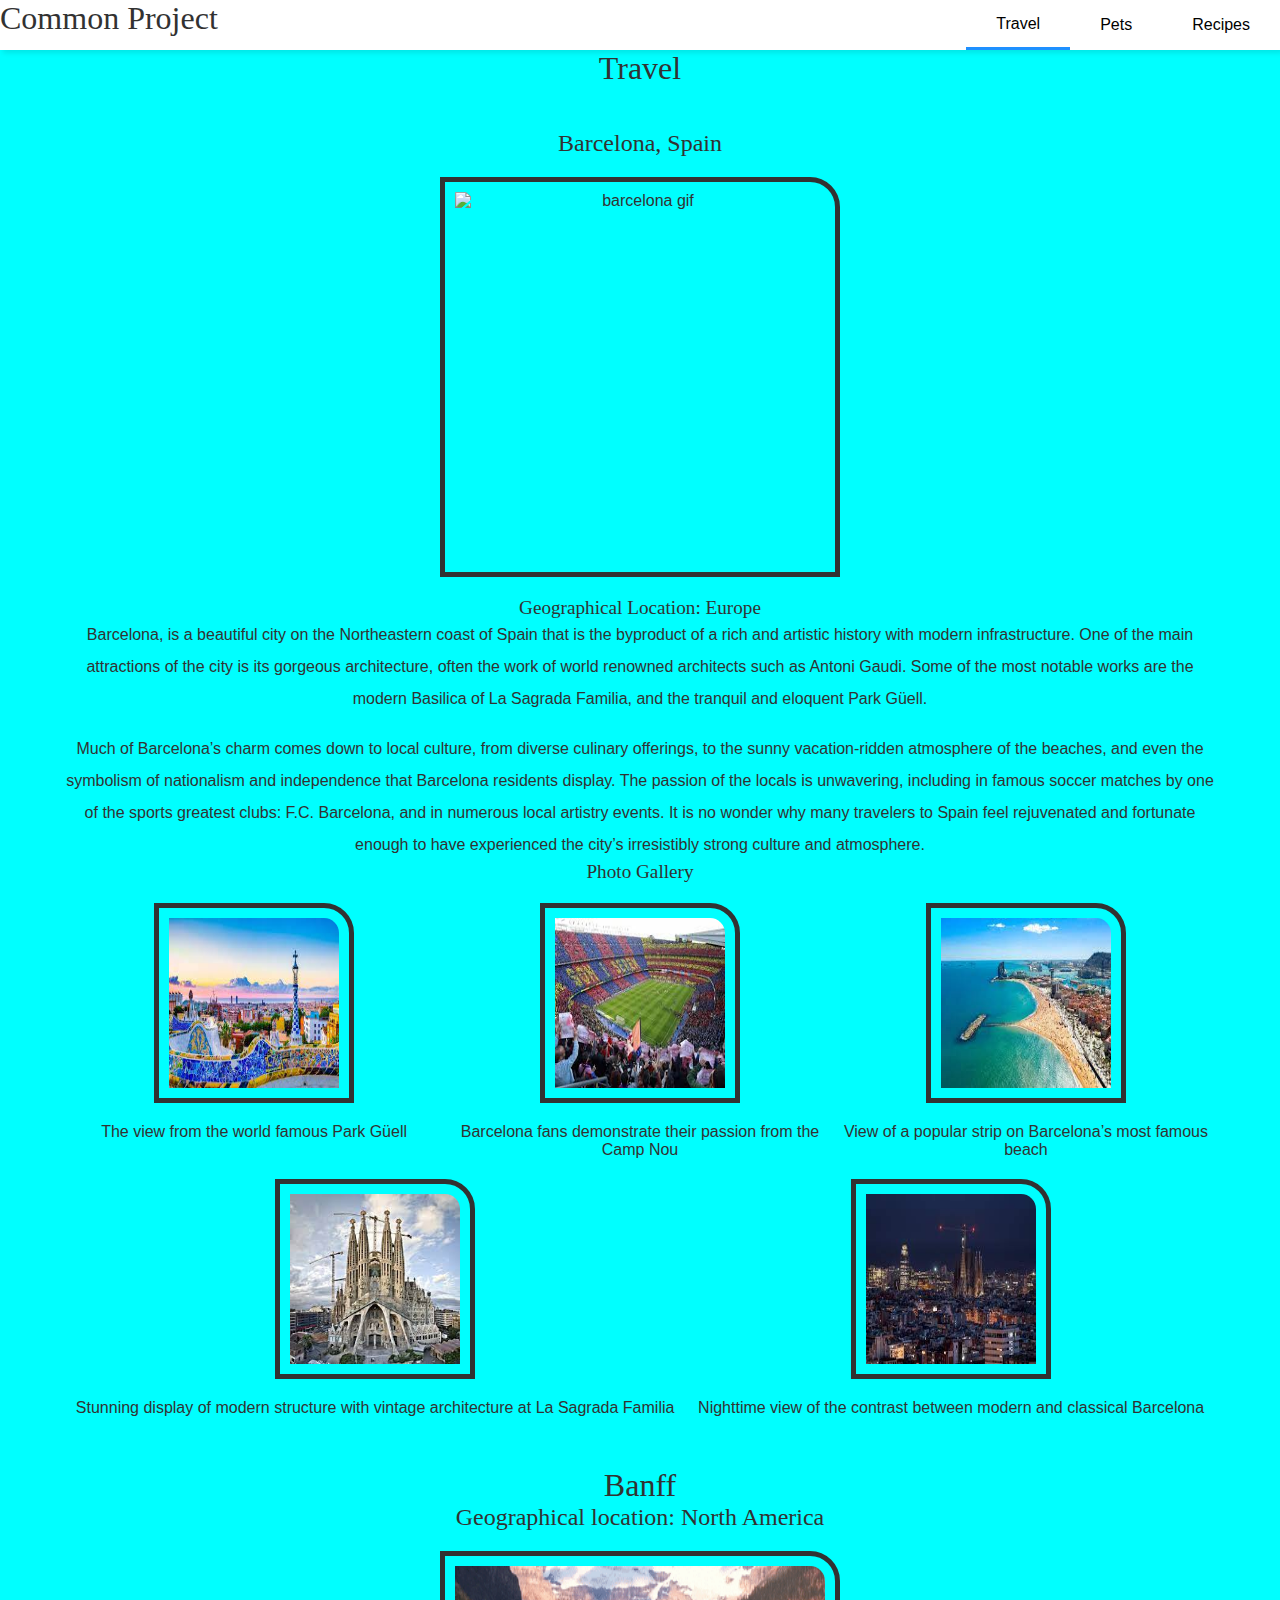
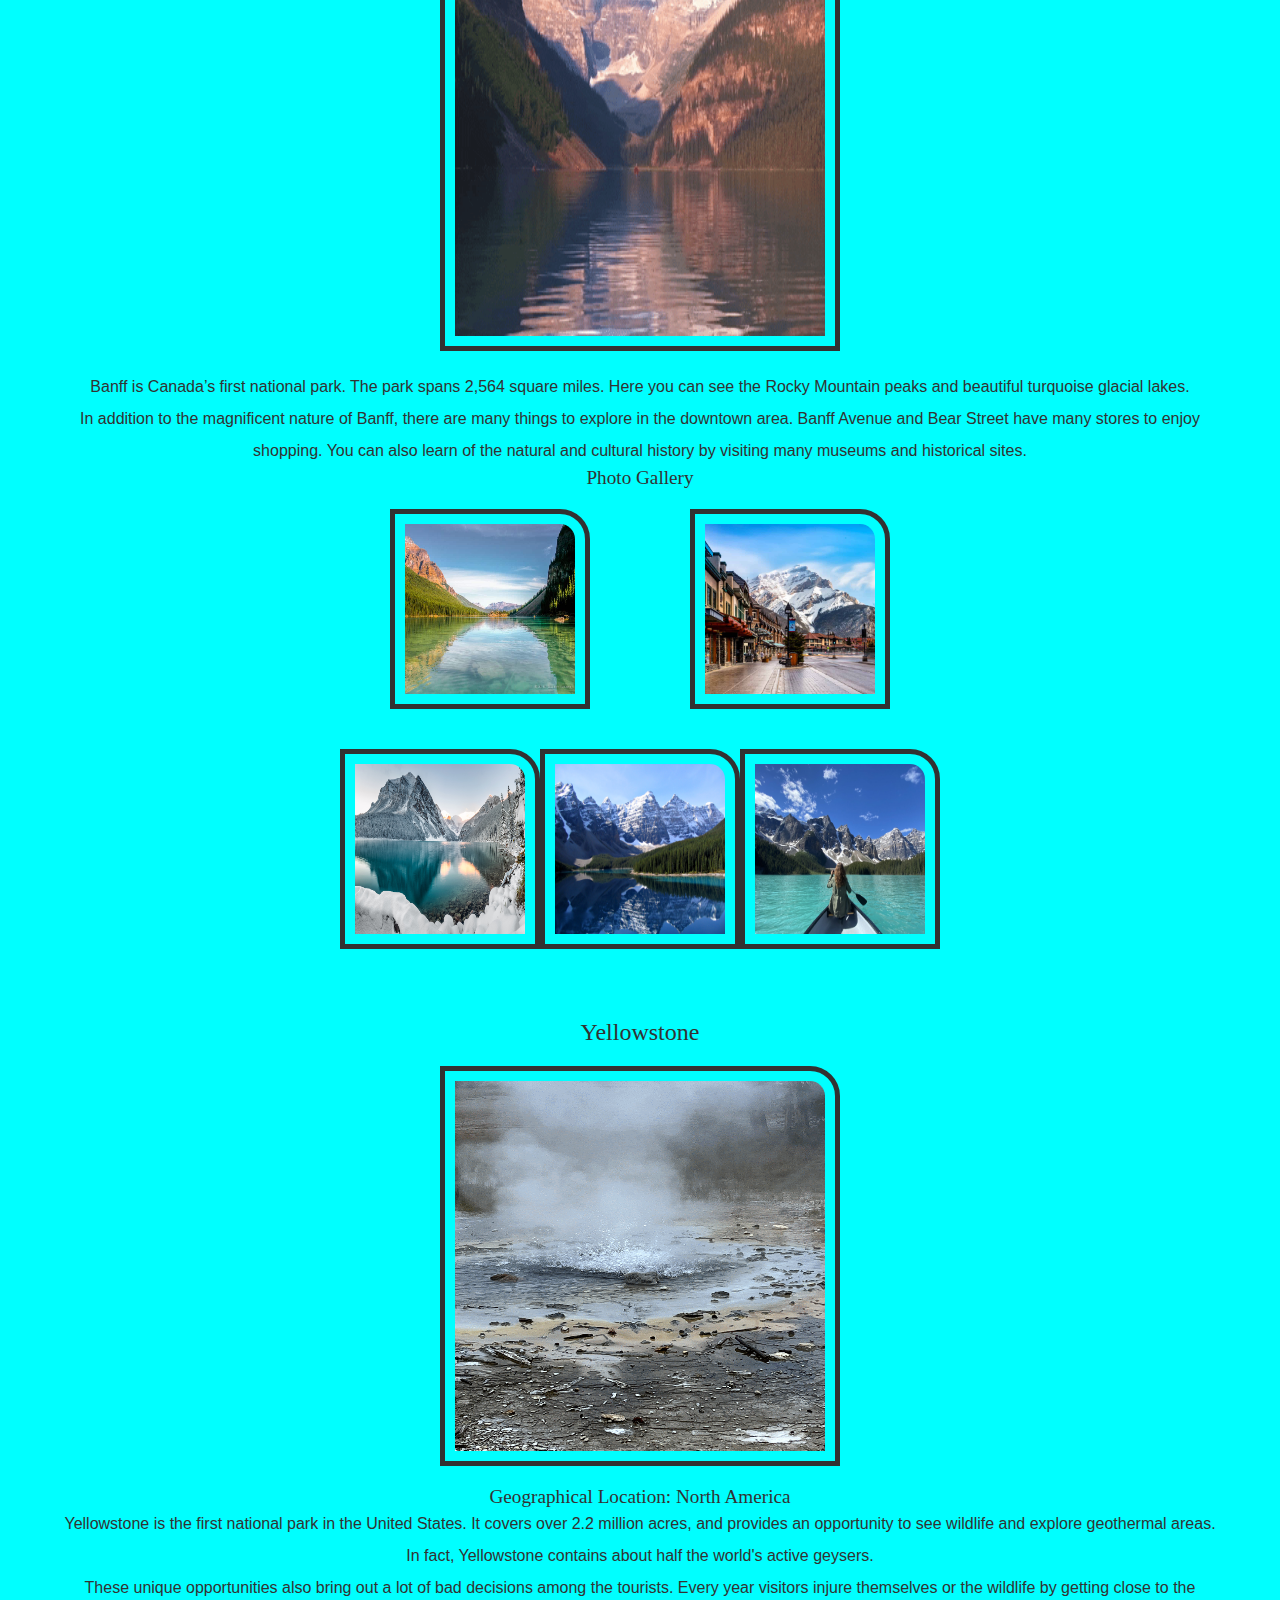
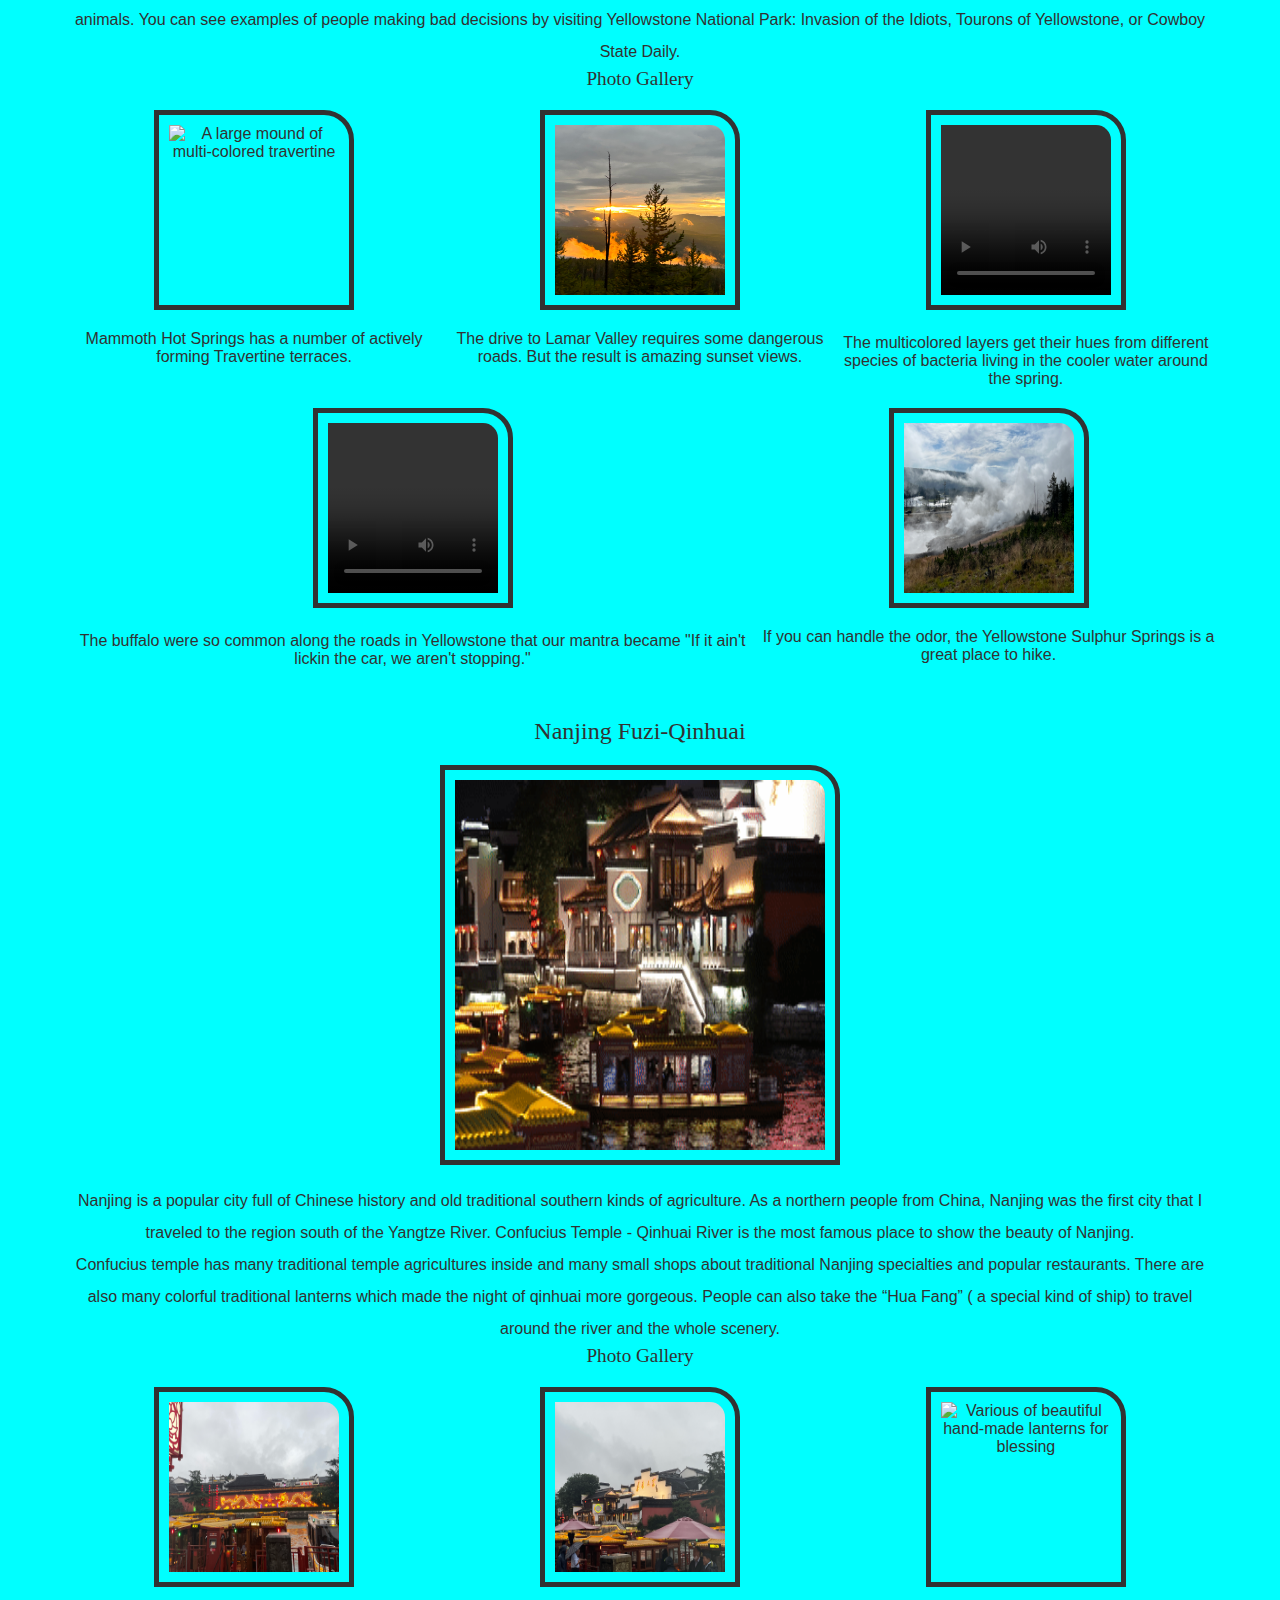
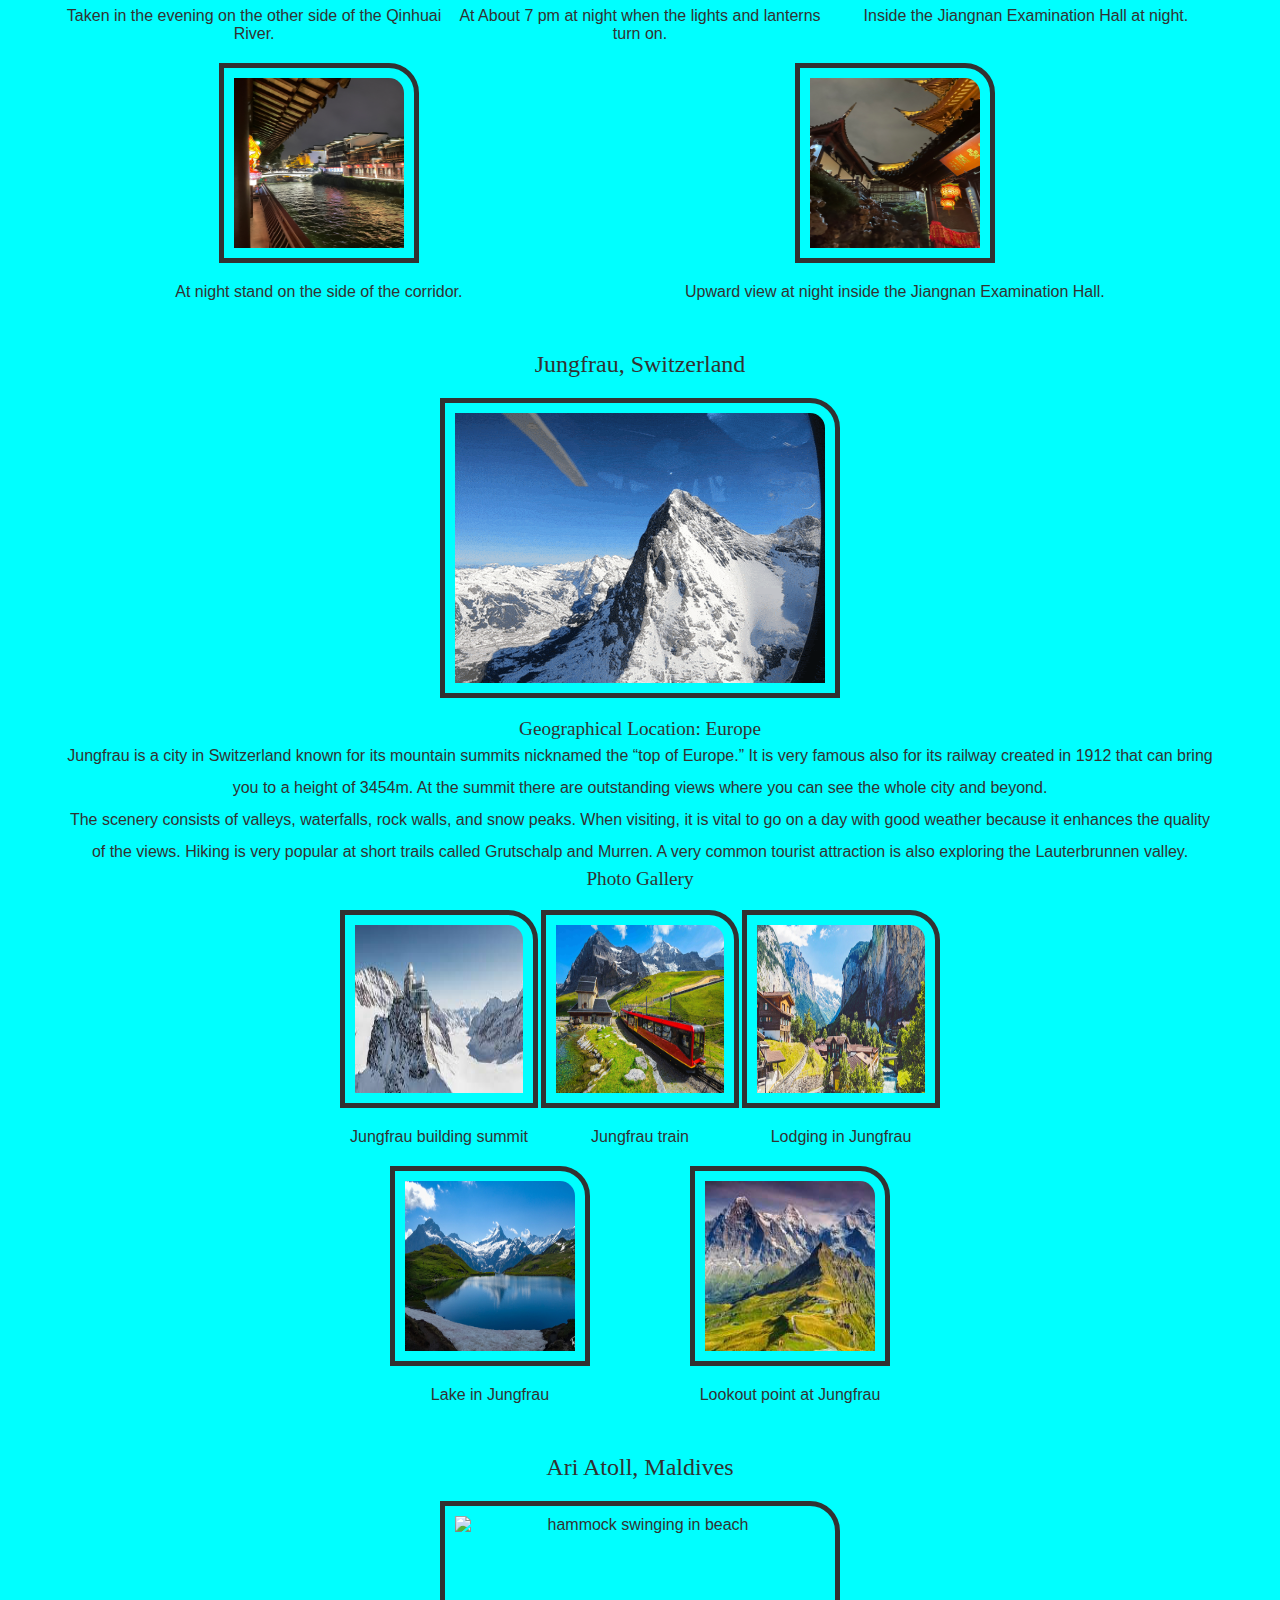
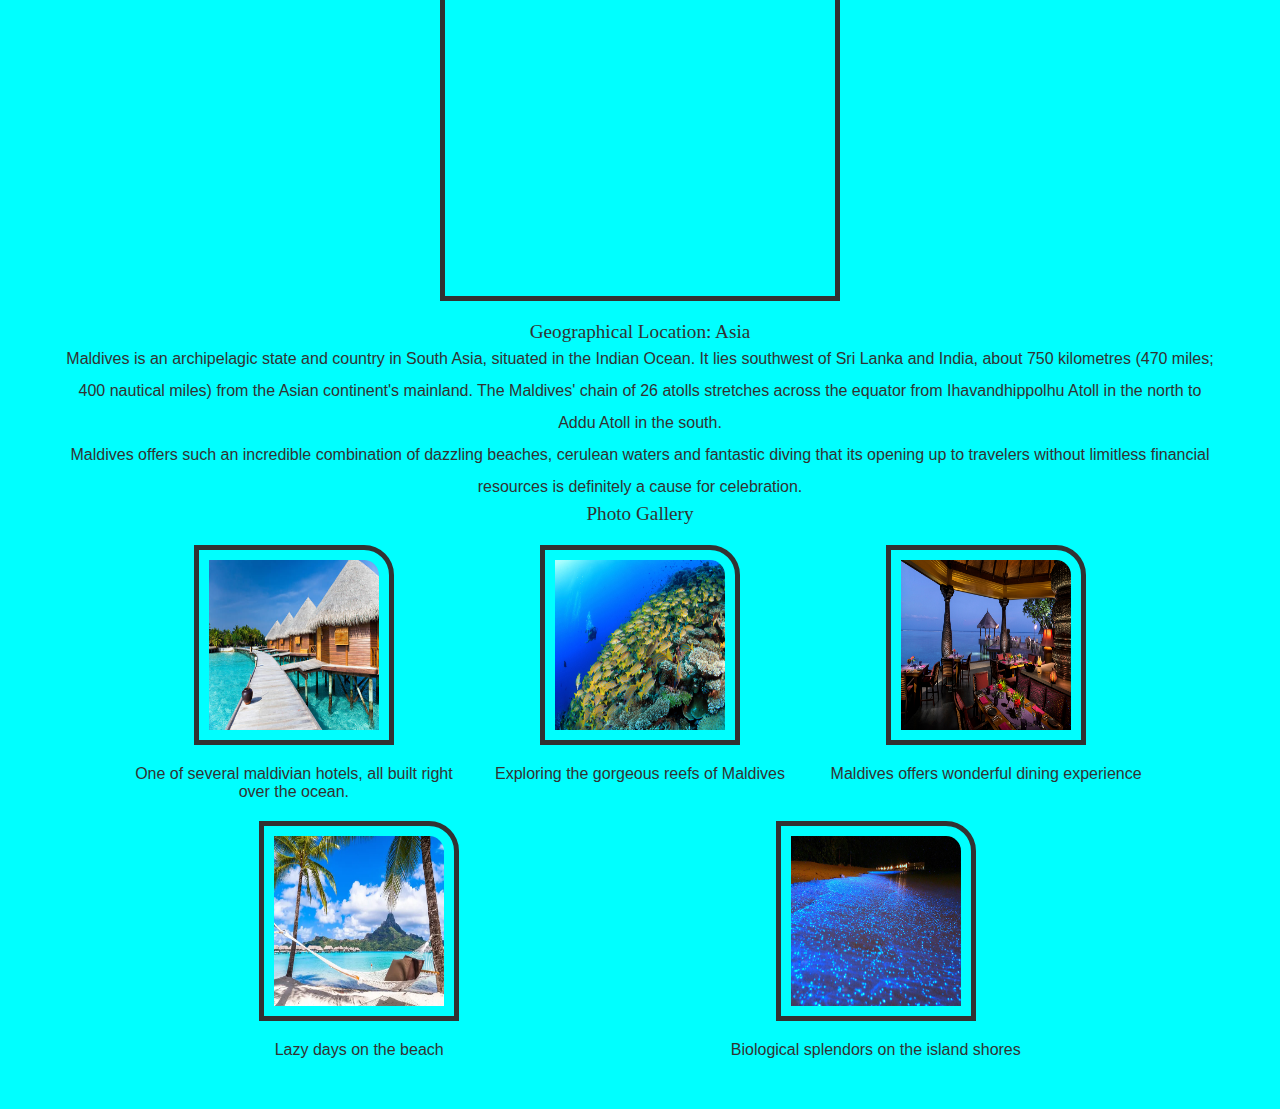
==== commit 157ae1e3: "Columns for tablet view" ====
--- a/index.html
+++ b/index.html
@@ -65,34 +65,33 @@
                 <br>
                 <p>Much of Barcelona’s charm comes down to local culture, from diverse culinary offerings, to the sunny vacation-ridden atmosphere of the beaches, and even the symbolism of nationalism and independence that Barcelona residents display. The passion of the locals is unwavering, including in famous soccer matches by one of the sports greatest clubs: F.C. Barcelona, and in numerous local artistry events. It is no wonder why many travelers to Spain feel rejuvenated and fortunate enough to have experienced the city’s irresistibly strong culture and atmosphere.</p>
             </div>
-            
-            <div class="photo-gallery">
-                <h3>Photo Gallery</h3>
-                <figure>
-                    <img src="images/park_guell.jpeg" alt="View from bench seating above park" width="200">
-                    <figcaption>The view from the world famous Park Güell</figcaption>
-                </figure>
-    
-                <figure>
-                    <img src="images/camp-nou.jpeg" alt="View of an FC Barcelona match from the Camp Nou" width="200">
-                    <figcaption>Barcelona fans demonstrate their passion from the Camp Nou</figcaption>
-                </figure>
-    
-    
-                <figure>
-                    <img src="images/beach_barcelona.jpeg" alt="Beach on the northeastern coast of spain" width="200">
-                    <figcaption>View of a popular strip on Barcelona’s most famous beach</figcaption>
-                </figure>
-    
-                <figure>
-                    <img src="images/sagrada_familia.jpeg" alt="Image of famous basilica: La Sagrada Familia" width="200">
-                    <figcaption>Stunning display of modern structure with vintage architecture at La Sagrada Familia</figcaption>
-                </figure>
-    
-                <figure>
-                    <img src="images/barcelona_skyline.jpeg" alt="Image of the night skyline in Barcelona" width="200">
-                    <figcaption>Nighttime view of the contrast between modern and classical Barcelona</figcaption>
-                </figure>
+
+            <div class="photo-gallery">
+                <h3>Photo Gallery</h3>
+                <div class="top-row">
+                    <figure class="photo-item">
+                        <img src="images/park_guell.jpeg" alt="View from bench seating above park" width="200">
+                        <figcaption>The view from the world famous Park Güell</figcaption>
+                    </figure>
+                    <figure class="photo-item">
+                        <img src="images/camp-nou.jpeg" alt="View of an FC Barcelona match from the Camp Nou" width="200">
+                        <figcaption>Barcelona fans demonstrate their passion from the Camp Nou</figcaption>
+                    </figure>
+                    <figure class="photo-item">
+                        <img src="images/beach_barcelona.jpeg" alt="Beach on the northeastern coast of spain" width="200">
+                        <figcaption>View of a popular strip on Barcelona’s most famous beach</figcaption>
+                    </figure>
+                </div>
+                <div class="bottom-row">
+                    <figure class="photo-item">
+                        <img src="images/sagrada_familia.jpeg" alt="Image of famous basilica: La Sagrada Familia" width="200">
+                        <figcaption>Stunning display of modern structure with vintage architecture at La Sagrada Familia</figcaption>
+                    </figure>
+                    <figure class="photo-item">
+                        <img src="images/barcelona_skyline.jpeg" alt="Image of the night skyline in Barcelona" width="200">
+                        <figcaption>Nighttime view of the contrast between modern and classical Barcelona</figcaption>
+                    </figure>
+                </div>
             <!-- Jean Gamboa Fuentes -->
             </div>   
         </div>
@@ -109,11 +108,15 @@
             </div>
             <div class="photo-gallery">
                 <h3>Photo Gallery</h3>
-                <img class="thumbnail" src ="images/banff_lake_summer.jpg" width= "200" alt = "Lake at Banff in summer"/>
-                <img src ="images/banff_town.jpg" width = "200" alt = "Banff downtown"/>
-                <img src ="images/banff_winter.jpg" width = "200" alt = "Beautiful Banff in winter"/>
-                <img src ="images/moraine_lake_banff.jpg" width = "200" alt = "Moraine lake at Banff"/>
-                <img src ="images/canoeing_in_banff.jpg" width = "200" alt = "Canoeing in Banff"/>
+                <div class="top-row">
+                    <img class="thumbnail" src ="images/banff_lake_summer.jpg" width= "200" alt = "Lake at Banff in summer"/>
+                    <img src ="images/banff_town.jpg" width = "200" alt = "Banff downtown"/>
+                </div>
+                <div class="bottom-row">
+                    <img src ="images/banff_winter.jpg" width = "200" alt = "Beautiful Banff in winter"/>
+                    <img src ="images/moraine_lake_banff.jpg" width = "200" alt = "Moraine lake at Banff"/>
+                    <img src ="images/canoeing_in_banff.jpg" width = "200" alt = "Canoeing in Banff"/>
+                </div>
             </div>
         </div>
 
@@ -132,31 +135,35 @@
             <div class="photo-gallery">
                 <h3>Photo Gallery</h3>
 
-                <figure>
-                    <img src="images/yellowstone_travertine.JPG" width = "200" alt="A large mound of multi-colored travertine">
-                    <figcaption>Mammoth Hot Springs has a number of actively forming Travertine terraces.</figcaption>
-                </figure>
-                <figure>
-                    <img src="images/yellowstone_sunset.jpg" width = "200" alt="Sunset over mountains with some charred trees in the foreground">
-                    <figcaption>The drive to Lamar Valley requires some dangerous roads.  But the result is amazing sunset views.</figcaption>
-                </figure>
-                <figure>
-                    <video width="200"  controls>
-                        <source src="images/yellowstone_prism.MOV">
-                        Your browser does not support the video tag.
-                    </video>
-                    <figcaption>The multicolored layers get their hues from different species of bacteria living in the cooler water around the spring.</figcaption>
-                </figure>
-                <figure>
-                    <video width="200"  controls>
-                        <source src="images/yellowstone_buffalo.MOV">
-                        Your browser does not support the video tag.
-                    </video>
-                    <figcaption>The buffalo were so common along the roads in Yellowstone that our mantra became "If it ain't lickin the car, we aren't stopping."</figcaption>
-                </figure>
-                <figure>
-                    <img src="images/yellowstone_sulphur_springs.JPG" width = "200" alt="A large spring with clouds of sulfur smoke rising from it.">
-                    <figcaption>If you can handle the odor, the Yellowstone Sulphur Springs is a great place to hike.</figcaption>
+                <div class="top-row">
+                    <figure>
+                        <img src="images/yellowstone_travertine.JPG" width = "200" alt="A large mound of multi-colored travertine">
+                        <figcaption>Mammoth Hot Springs has a number of actively forming Travertine terraces.</figcaption>
+                    </figure>
+                    <figure>
+                        <img src="images/yellowstone_sunset.jpg" width = "200" alt="Sunset over mountains with some charred trees in the foreground">
+                        <figcaption>The drive to Lamar Valley requires some dangerous roads.  But the result is amazing sunset views.</figcaption>
+                    </figure>
+                    <figure>
+                        <video width="200"  controls>
+                            <source src="images/yellowstone_prism.MOV">
+                            Your browser does not support the video tag.
+                        </video>
+                        <figcaption>The multicolored layers get their hues from different species of bacteria living in the cooler water around the spring.</figcaption>
+                    </figure>
+                </div>
+                <div class="bottom-row">
+                    <figure>
+                        <video width="200"  controls>
+                            <source src="images/yellowstone_buffalo.MOV">
+                            Your browser does not support the video tag.
+                        </video>
+                        <figcaption>The buffalo were so common along the roads in Yellowstone that our mantra became "If it ain't lickin the car, we aren't stopping."</figcaption>
+                    </figure>
+                    <figure>
+                        <img src="images/yellowstone_sulphur_springs.JPG" width = "200" alt="A large spring with clouds of sulfur smoke rising from it.">
+                        <figcaption>If you can handle the odor, the Yellowstone Sulphur Springs is a great place to hike.</figcaption>
+                </div>
                 </figure>
             </div>
             <!-- Colleen van Lent -->
@@ -174,26 +181,30 @@
 
             <div class="photo-gallery">
                 <h3>Photo Gallery</h3>
-                <figure>
-                    <img src = "images/nj_dragon.JPG"  width = 200 alt = "Two dragons playing with beads carved on the dragon wall of a traditional Chinese building">
-                    <figcaption> Taken in the evening on the other side of the Qinhuai River. </figcaption>
-                </figure>
-                <figure>
-                    <img src = "images/nj_huafang.JPG"  width = 200 alt = "The Huafang ship of Qinhuai River for visitors">
-                    <figcaption> At About 7 pm at night when the lights and lanterns turn on.</figcaption>
-                </figure>
-                <figure>
-                    <img src = "images/nj_lantern.JPG"  width = 200 alt = "Various of beautiful hand-made lanterns for blessing">
-                    <figcaption>  Inside the Jiangnan Examination Hall at night.</figcaption>
-                </figure>
-                <figure>
-                    <img src = "images/nj_qhriver.JPG"  width = 200 alt = "The ancient building corridor on both sides of the Qinhuai River">
-                    <figcaption>  At night stand on the side of the corridor.</figcaption>
-                </figure>
-                <figure>
-                    <img src = "images/nj_temple.JPG"  width = 200 alt = "The temple  people burn incense and pray for success in the exam">
-                    <figcaption> Upward view at night inside the Jiangnan Examination Hall. </figcaption>
-                </figure>
+                <div class="top-row">
+                    <figure>
+                        <img src = "images/nj_dragon.JPG"  width = 200 alt = "Two dragons playing with beads carved on the dragon wall of a traditional Chinese building">
+                        <figcaption> Taken in the evening on the other side of the Qinhuai River. </figcaption>
+                    </figure>
+                    <figure>
+                        <img src = "images/nj_huafang.JPG"  width = 200 alt = "The Huafang ship of Qinhuai River for visitors">
+                        <figcaption> At About 7 pm at night when the lights and lanterns turn on.</figcaption>
+                    </figure>
+                    <figure>
+                        <img src = "images/nj_lantern.JPG"  width = 200 alt = "Various of beautiful hand-made lanterns for blessing">
+                        <figcaption>  Inside the Jiangnan Examination Hall at night.</figcaption>
+                    </figure>
+                </div>
+                <div class="bottom-row">
+                    <figure>
+                        <img src = "images/nj_qhriver.JPG"  width = 200 alt = "The ancient building corridor on both sides of the Qinhuai River">
+                        <figcaption>  At night stand on the side of the corridor.</figcaption>
+                    </figure>
+                    <figure>
+                        <img src = "images/nj_temple.JPG"  width = 200 alt = "The temple  people burn incense and pray for success in the exam">
+                        <figcaption> Upward view at night inside the Jiangnan Examination Hall. </figcaption>
+                    </figure>
+                </div>
             </div>
 
             <!--Sophy Ji-->
@@ -212,26 +223,30 @@
 
             <div class="photo-gallery">
                 <h3>Photo Gallery</h3>
-                <figure>
-                    <img src=images/jungfrau_summit_building.jpg width = "200" alt="Tourists can take the train and elevator up to that building on summit">
-                    <figcaption>Jungfrau building summit</figcaption>
-                </figure>
-                <figure>
-                    <img src=images/jungfrau_train.jpg width = "200" alt="Train on railway that takes you to the top of the summit">
-                    <figcaption>Jungfrau train</figcaption>
-                </figure>
-                <figure>
-                    <img src=images/jungfrau_lodging.jpg width = "200" alt="Houses located in Jungfrau for people to stay at">
-                    <figcaption>Lodging in Jungfrau</figcaption>
-                </figure>
-                <figure>
-                    <img src=images/jungfrau_water.jpg width = "200" alt="Body of water located in Jungfrau fun for swimming">
-                    <figcaption>Lake in Jungfrau</figcaption>
-                </figure>
-                <figure>
-                    <img src=images/jungfrau_lookout.jpg width = "200" alt="Tourists can go to the spot to look out over the country">
-                    <figcaption>Lookout point at Jungfrau</figcaption>
-                </figure>
+                <div class="top-row">
+                    <figure>
+                        <img src=images/jungfrau_summit_building.jpg width = "200" alt="Tourists can take the train and elevator up to that building on summit">
+                        <figcaption>Jungfrau building summit</figcaption>
+                    </figure>
+                    <figure>
+                        <img src=images/jungfrau_train.jpg width = "200" alt="Train on railway that takes you to the top of the summit">
+                        <figcaption>Jungfrau train</figcaption>
+                    </figure>
+                    <figure>
+                        <img src=images/jungfrau_lodging.jpg width = "200" alt="Houses located in Jungfrau for people to stay at">
+                        <figcaption>Lodging in Jungfrau</figcaption>
+                    </figure>
+                </div>
+                <div class="bottom-row">
+                    <figure>
+                        <img src=images/jungfrau_water.jpg width = "200" alt="Body of water located in Jungfrau fun for swimming">
+                        <figcaption>Lake in Jungfrau</figcaption>
+                    </figure>
+                    <figure>
+                        <img src=images/jungfrau_lookout.jpg width = "200" alt="Tourists can go to the spot to look out over the country">
+                        <figcaption>Lookout point at Jungfrau</figcaption>
+                    </figure>
+                </div>
             </div>
 
             <!-- Daniel Saltzman -->
@@ -250,26 +265,30 @@
 
             <div class="photo-gallery">
                 <h3>Photo Gallery </h3>
-                <figure>
-                    <img src="images/maldives_hotel.jpeg" width = "200" alt="A maldives hotel with multiple suites lined up on the right and a central boardwalk">
-                    <figcaption>One of several maldivian hotels, all built right over the ocean.</figcaption>
-                </figure>
-                <figure>
-                    <img src="images/maldives_diving.jpeg" width = "200" alt="A scuba diver diving in the Maldives along a vibrant reef">
-                    <figcaption>Exploring the gorgeous reefs of Maldives</figcaption>
-                </figure>
-                <figure>
-                    <img src="images/maldives_restaurant.jpeg" width = "200" alt="Interior of a luxury dining restaurant in Maldives overlooking the ocean">
-                    <figcaption>Maldives offers wonderful dining experience</figcaption>
-                </figure>
-                <figure>
-                    <img src="images/maldives_hammock.webp" width = "200" alt="A hammock on the beach besides the clear blue waters of Maldives">
-                    <figcaption>Lazy days on the beach</figcaption>
-                </figure>
-                <figure>
-                    <img src="images/maldives_glowing.jpeg" width = "200" alt="The bioluminescent glowing beach of Maldives where the waters glow blue">
-                    <figcaption>Biological splendors on the island shores</figcaption>
-                </figure>
+                <div class="top-row">
+                    <figure>
+                        <img src="images/maldives_hotel.jpeg" width = "200" alt="A maldives hotel with multiple suites lined up on the right and a central boardwalk">
+                        <figcaption>One of several maldivian hotels, all built right over the ocean.</figcaption>
+                    </figure>
+                    <figure>
+                        <img src="images/maldives_diving.jpeg" width = "200" alt="A scuba diver diving in the Maldives along a vibrant reef">
+                        <figcaption>Exploring the gorgeous reefs of Maldives</figcaption>
+                    </figure>
+                    <figure>
+                        <img src="images/maldives_restaurant.jpeg" width = "200" alt="Interior of a luxury dining restaurant in Maldives overlooking the ocean">
+                        <figcaption>Maldives offers wonderful dining experience</figcaption>
+                    </figure>
+                </div>
+                <div class="bottom-row">
+                    <figure>
+                        <img src="images/maldives_hammock.webp" width = "200" alt="A hammock on the beach besides the clear blue waters of Maldives">
+                        <figcaption>Lazy days on the beach</figcaption>
+                    </figure>
+                    <figure>
+                        <img src="images/maldives_glowing.jpeg" width = "200" alt="The bioluminescent glowing beach of Maldives where the waters glow blue">
+                        <figcaption>Biological splendors on the island shores</figcaption>
+                    </figure>
+                </div>
             </div>
 
             <!-- Aditya Kaushal -->
--- a/css/style.css
+++ b/css/style.css
@@ -79,6 +79,10 @@
 }
 
 nav a:hover {
+    background-color: #f0f0f0;
+}
+
+nav a:focus {
     background-color: #f0f0f0;
 }
 
@@ -205,28 +209,6 @@
     display: none;
 }
 
-@media screen and (prefers-reduced-motion: reduce){
-
-    html {
-        scroll-behavior: auto; /* Removes scroll animation */
-    }
-  
-    .skipToMain {
-      -webkit-transition: none; /* sets to default setting */
-      transition: none;        /* sets to default setting */
-     }  
-
-    .gif {
-        display: none;
-    }
-
-    .static {
-        display: block;
-    }
-
-
-  }
-
 img {
     border: solid 5px;
     margin: 0 auto;
@@ -235,6 +217,7 @@
     display: block;
     padding: 10px;
     border-top-right-radius: 30px;
+    aspect-ratio: 3 / 3;
 }
 
 video {
@@ -242,11 +225,37 @@
     margin: 20px 0px;
     padding: 10px;
     border-top-right-radius: 30px;
-}
+    aspect-ratio: 3 / 3;
+}
+
+
+
+@media screen and (prefers-reduced-motion: reduce){
+
+    html {
+        scroll-behavior: auto; /* Removes scroll animation */
+    }
+  
+    .skipToMain {
+      -webkit-transition: none; /* sets to default setting */
+      transition: none;        /* sets to default setting */
+     }  
+
+    .gif {
+        display: none;
+    }
+
+    .static {
+        display: block;
+    }
+
+
+  }
+
+
 
 /* Tablet view */
 @media screen and (min-width: 768px) {
-
     
     body {
         background-color: whitesmoke;
@@ -269,13 +278,29 @@
 
     .skipToMain:focus {
         position: absolute;
-        top: 20px;
-    }
-
-    :focus {
-        border: solid 2px;
-    }
-      
+        top: 80px;
+    }
+
+    /* Changing the styling of the grid info */
+
+    .location {
+        grid-template-columns: 5% 90% 5%;
+    }
+
+    .top-row {
+        display: flex;
+        justify-content: space-between;
+    }
+
+    .top-row figure {
+        width: 33%;
+    }
+
+    .bottom-row {
+        display: flex;
+        justify-content: space-around;
+    }
+    
 }
 
 /* DESKTOP VIEW */
